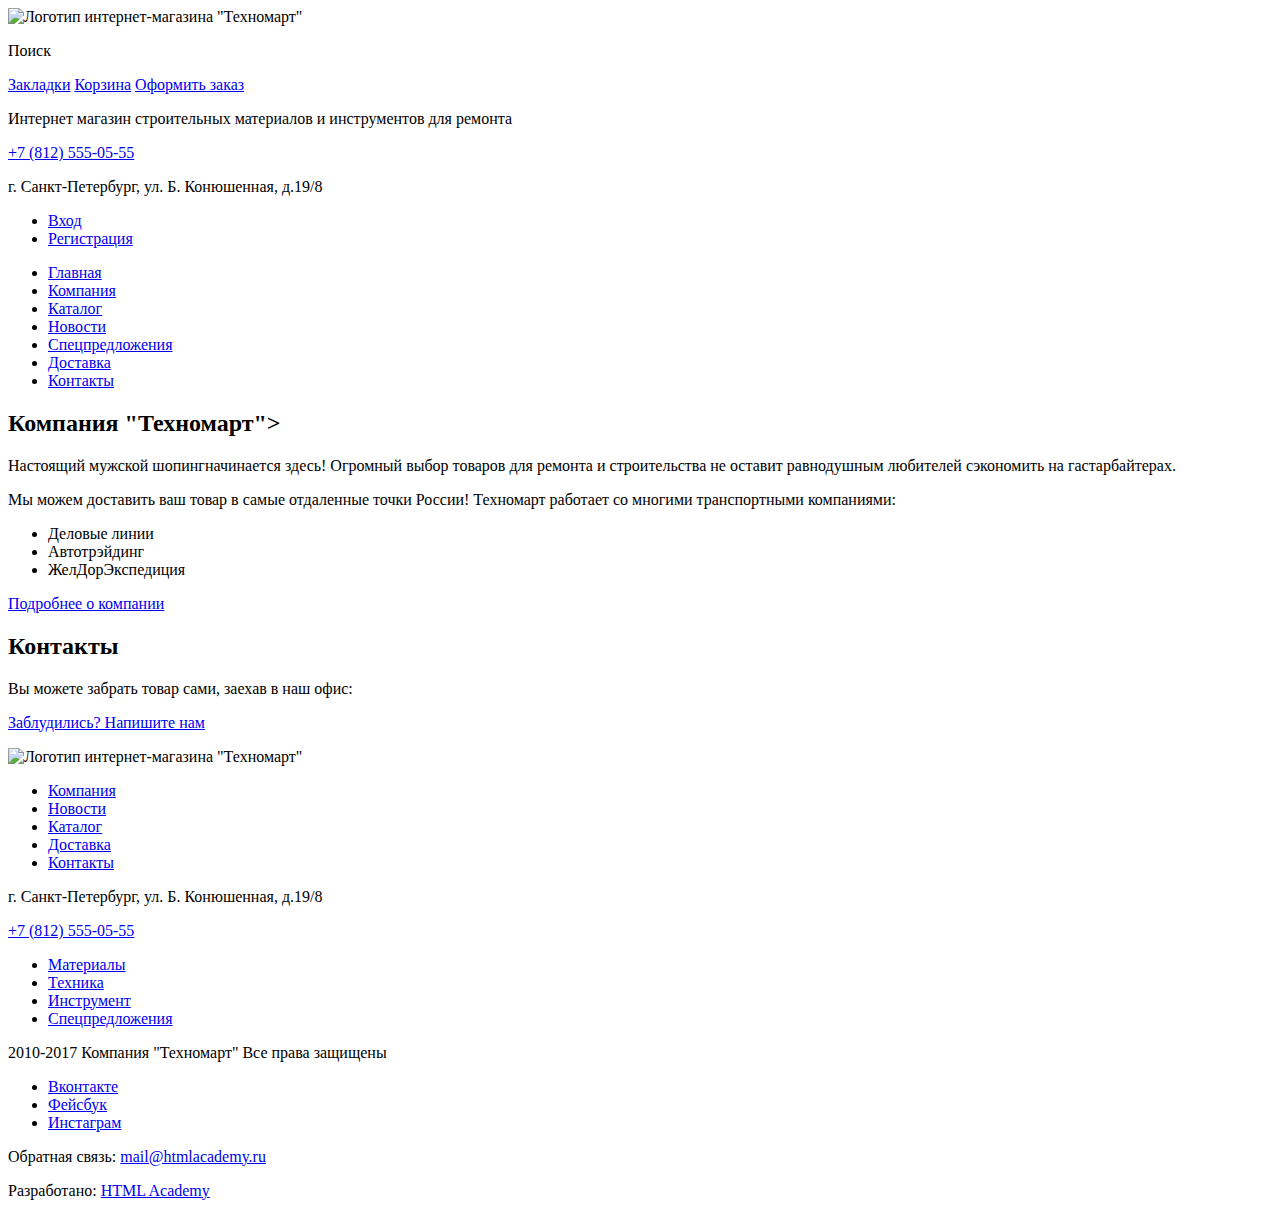
==== catalog.html @ 7b8bd555 "new page catalog.html" ====
<!DOCTYPE html>
<html lang="ru">
<head>
  <meta charset="utf-8">
  <title>HTML Academy: Техномарт</title>
</head>
<body>
<header class="main-header">
  <div class="main-header-top">
    <div class="container">
      <a class="main-header-logo">
        <img src="img/index-logo.svg" alt='Логотип интернет-магазина "Техномарт"'>
      </a>
      <p class="search-link">Поиск</p>

      <a href="#" class="bookmark-link">Закладки</a>
      <a href="#" class="basket-link">Корзина</a>
      <a href="#" class="checkout-link">Оформить заказ</a>
    </div>
  </div>

  <div class="main-header-bottom container">
    <p class="main-header-title">Интернет магазин строительных материалов и инструментов для ремонта</p>
    <div class="header-contacts">
      <a href="tel:+78125550555" class="header-contacts-phone">+7 (812) 555-05-55</a>
      <p class="header-contacts-address">г. Санкт-Петербург, ул. Б. Конюшенная, д.19/8</p>
    </div>

    <ul class="user-navigation">
      <li class="login-link"><a href="#">Вход</a></li>
      <li class="registration-link"><a href="#">Регистрация</a></li>
    </ul>

    <nav class="main-navigation">
      <ul class="main-navigation-list">
        <li class="main-navigation-item"><a class="main-navigation-link" href="index.html">Главная</a></li>
        <li><a href="#">Компания</a></li>
        <li><a href="#">Каталог</a></li>
        <li><a href="#">Новости</a></li>
        <li><a href="#">Спецпредложения</a></li>
        <li><a href="#">Доставка</a></li>
        <li><a href="#">Контакты</a></li>
      </ul>
    </nav>
  </div>

</header>

<main>
  <section class="company-info container">
    <div class="company-info-description">
      <h2>Компания "Техномарт"></h2>
      <p class="company-info-text">
        Настоящий мужской шопингначинается здесь! Огромный выбор товаров для ремонта и
        строительства не оставит равнодушным любителей сэкономить на гастарбайтерах.
      </p>

      <p class="company-info-text">
        Мы можем доставить ваш товар в самые отдаленные точки России!
        Техномарт работает со многими транспортными компаниями:
      </p>
      <ul class="partners-list">
        <li>Деловые линии</li>
        <li>Автотрэйдинг</li>
        <li>ЖелДорЭкспедиция</li>
      </ul>
      <p class="company-info-button">
        <a class="btn" href="#">Подробнее о компании</a>
      </p>
    </div>

    <div class="contacts">
      <h2>Контакты</h2>

      <p class="company-info-text">
        Вы можете забрать товар сами,
        заехав в наш офис:
      </p>
      <!--        карта-->
      <p>
        <a class="btn" href="#">Заблудились? Напишите нам</a>
      </p>
    </div>
  </section>

</main>

<footer class="main-footer">
  <div class="main-footer-top container">
    <a class="main-footer-logo">
      <img src="img/index-logo.svg" alt='Логотип интернет-магазина "Техномарт"'>
    </a>
    <ul class="footer-navigation">
      <li><a href="#">Компания</a></li>
      <li><a href="#">Новости</a></li>
      <li><a href="#">Каталог</a></li>
      <li><a href="#">Доставка</a></li>
      <li><a href="#">Контакты</a></li>
    </ul>

    <div class="footer-contacts">
      <p class="header-contacts-address">г. Санкт-Петербург, ул. Б. Конюшенная, д.19/8</p>
      <a href="tel:+78125550555" class="header-contacts-phone">+7 (812) 555-05-55</a>
    </div>

    <ul class="catalog-groups">
      <li><a href="#">Материалы</a></li>
      <li><a href="#">Техника</a></li>
      <li><a href="#">Инструмент</a></li>
      <li><a href="#">Спецпредложения</a></li>
    </ul>
  </div>

  <div class="main-footer-bottom">
    <div class="container">
      <p class="footer-license">
        2010-2017 Компания "Техномарт"
        Все права защищены
      </p>
      <div class="footer-social">
        <ul>
          <li><a class="social-button" href="#">Вконтакте</a></li>
          <li><a class="social-button" href="#">Фейсбук</a></li>
          <li><a class="social-button" href="#">Инстаграм</a></li>
        </ul>
      </div>

      <p class="footer-feedback">
        <span>Обратная связь:</span>
        <a class="button" href="mail@htmlacademy.ru">mail@htmlacademy.ru</a>
      </p>

      <p class="footer-copyright">
        <span>Разработано:</span>
        <a class="button" href="https://htmlacademy.ru">HTML Academy</a>
      </p>
    </div>
  </div>
</footer>
</body>
</html>
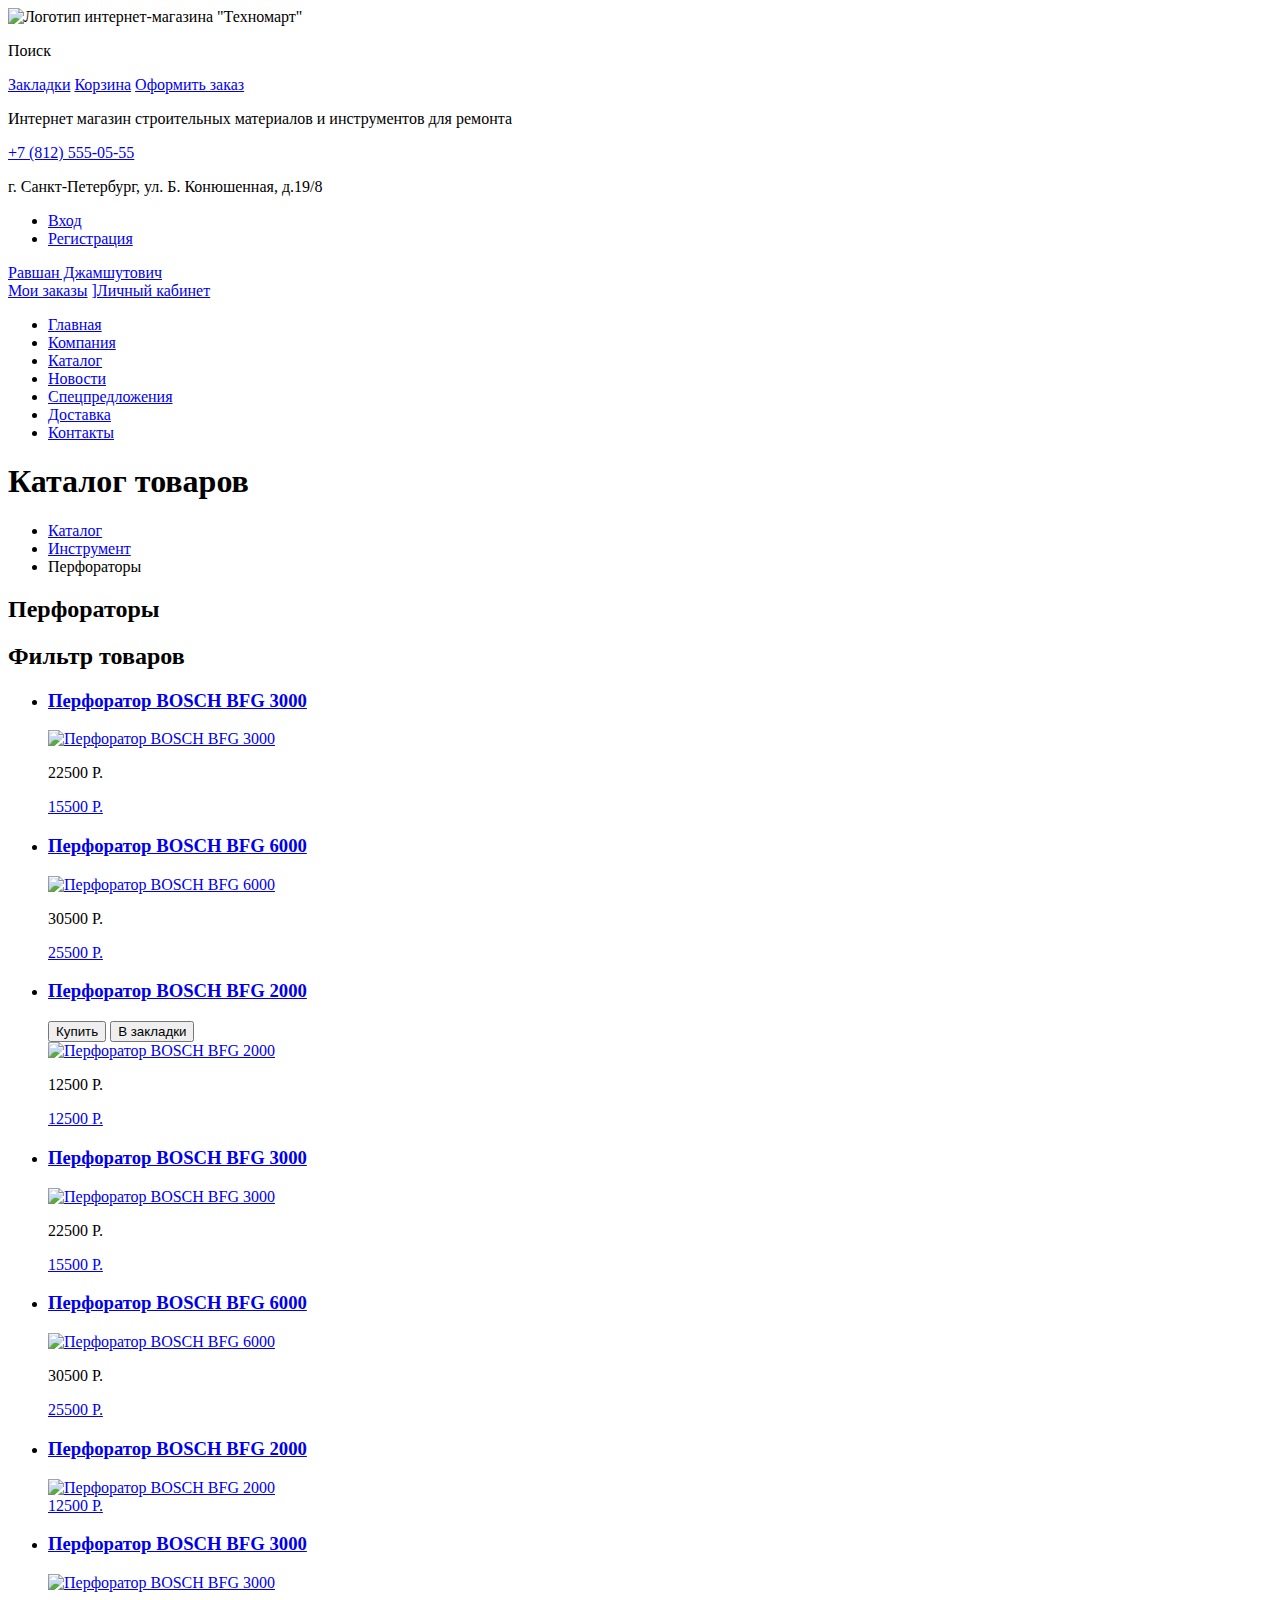
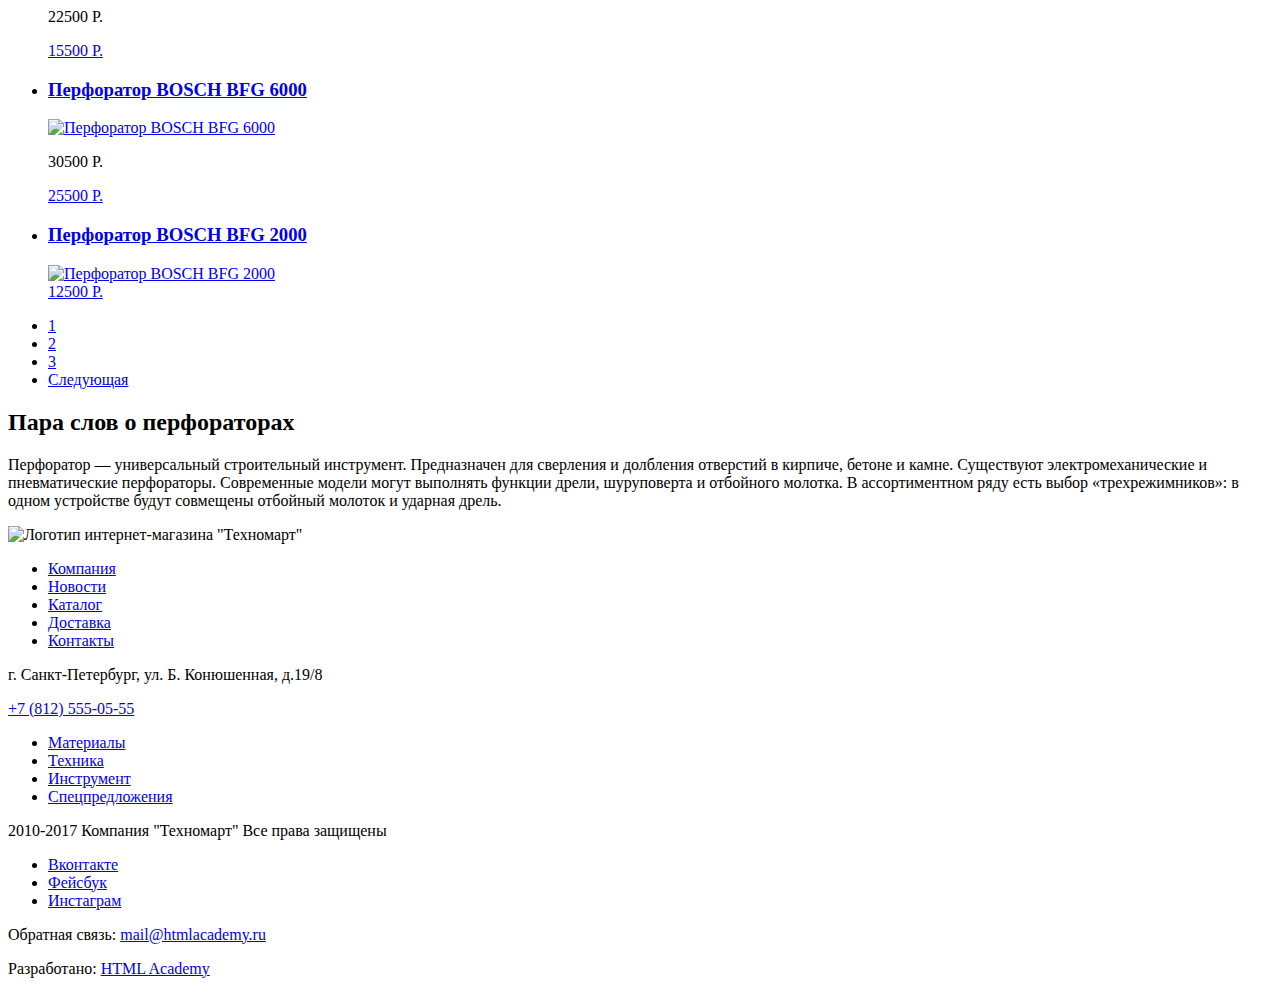
==== commit 990f7026: "page catalog" ====
--- a/catalog.html
+++ b/catalog.html
@@ -1,141 +1,275 @@
 <!DOCTYPE html>
 <html lang="ru">
-<head>
-  <meta charset="utf-8">
-  <title>HTML Academy: Техномарт</title>
-</head>
-<body>
-<header class="main-header">
-  <div class="main-header-top">
-    <div class="container">
-      <a class="main-header-logo">
-        <img src="img/index-logo.svg" alt='Логотип интернет-магазина "Техномарт"'>
-      </a>
-      <p class="search-link">Поиск</p>
-
-      <a href="#" class="bookmark-link">Закладки</a>
-      <a href="#" class="basket-link">Корзина</a>
-      <a href="#" class="checkout-link">Оформить заказ</a>
-    </div>
-  </div>
-
-  <div class="main-header-bottom container">
-    <p class="main-header-title">Интернет магазин строительных материалов и инструментов для ремонта</p>
-    <div class="header-contacts">
-      <a href="tel:+78125550555" class="header-contacts-phone">+7 (812) 555-05-55</a>
-      <p class="header-contacts-address">г. Санкт-Петербург, ул. Б. Конюшенная, д.19/8</p>
-    </div>
-
-    <ul class="user-navigation">
-      <li class="login-link"><a href="#">Вход</a></li>
-      <li class="registration-link"><a href="#">Регистрация</a></li>
-    </ul>
-
-    <nav class="main-navigation">
-      <ul class="main-navigation-list">
-        <li class="main-navigation-item"><a class="main-navigation-link" href="index.html">Главная</a></li>
-        <li><a href="#">Компания</a></li>
-        <li><a href="#">Каталог</a></li>
-        <li><a href="#">Новости</a></li>
-        <li><a href="#">Спецпредложения</a></li>
-        <li><a href="#">Доставка</a></li>
-        <li><a href="#">Контакты</a></li>
-      </ul>
-    </nav>
-  </div>
-
-</header>
-
-<main>
-  <section class="company-info container">
-    <div class="company-info-description">
-      <h2>Компания "Техномарт"></h2>
-      <p class="company-info-text">
-        Настоящий мужской шопингначинается здесь! Огромный выбор товаров для ремонта и
-        строительства не оставит равнодушным любителей сэкономить на гастарбайтерах.
-      </p>
-
-      <p class="company-info-text">
-        Мы можем доставить ваш товар в самые отдаленные точки России!
-        Техномарт работает со многими транспортными компаниями:
-      </p>
-      <ul class="partners-list">
-        <li>Деловые линии</li>
-        <li>Автотрэйдинг</li>
-        <li>ЖелДорЭкспедиция</li>
-      </ul>
-      <p class="company-info-button">
-        <a class="btn" href="#">Подробнее о компании</a>
-      </p>
-    </div>
-
-    <div class="contacts">
-      <h2>Контакты</h2>
-
-      <p class="company-info-text">
-        Вы можете забрать товар сами,
-        заехав в наш офис:
-      </p>
-      <!--        карта-->
-      <p>
-        <a class="btn" href="#">Заблудились? Напишите нам</a>
-      </p>
-    </div>
-  </section>
-
-</main>
-
-<footer class="main-footer">
-  <div class="main-footer-top container">
-    <a class="main-footer-logo">
-      <img src="img/index-logo.svg" alt='Логотип интернет-магазина "Техномарт"'>
-    </a>
-    <ul class="footer-navigation">
-      <li><a href="#">Компания</a></li>
-      <li><a href="#">Новости</a></li>
-      <li><a href="#">Каталог</a></li>
-      <li><a href="#">Доставка</a></li>
-      <li><a href="#">Контакты</a></li>
-    </ul>
-
-    <div class="footer-contacts">
-      <p class="header-contacts-address">г. Санкт-Петербург, ул. Б. Конюшенная, д.19/8</p>
-      <a href="tel:+78125550555" class="header-contacts-phone">+7 (812) 555-05-55</a>
-    </div>
-
-    <ul class="catalog-groups">
-      <li><a href="#">Материалы</a></li>
-      <li><a href="#">Техника</a></li>
-      <li><a href="#">Инструмент</a></li>
-      <li><a href="#">Спецпредложения</a></li>
-    </ul>
-  </div>
-
-  <div class="main-footer-bottom">
-    <div class="container">
-      <p class="footer-license">
-        2010-2017 Компания "Техномарт"
-        Все права защищены
-      </p>
-      <div class="footer-social">
-        <ul>
-          <li><a class="social-button" href="#">Вконтакте</a></li>
-          <li><a class="social-button" href="#">Фейсбук</a></li>
-          <li><a class="social-button" href="#">Инстаграм</a></li>
-        </ul>
-      </div>
-
-      <p class="footer-feedback">
-        <span>Обратная связь:</span>
-        <a class="button" href="mail@htmlacademy.ru">mail@htmlacademy.ru</a>
-      </p>
-
-      <p class="footer-copyright">
-        <span>Разработано:</span>
-        <a class="button" href="https://htmlacademy.ru">HTML Academy</a>
-      </p>
-    </div>
-  </div>
-</footer>
-</body>
+  <head>
+    <meta charset="utf-8" />
+    <title>HTML Academy: Техномарт</title>
+  </head>
+  <body>
+    <header class="main-header">
+      <div class="main-header-top">
+        <div class="container">
+          <a class="main-header-logo">
+            <img
+              src="img/index-logo.svg"
+              alt='Логотип интернет-магазина "Техномарт"'
+            />
+          </a>
+          <p class="search-link">Поиск</p>
+
+          <a href="#" class="bookmark-link">Закладки</a>
+          <a href="#" class="basket-link">Корзина</a>
+          <a href="#" class="checkout-link">Оформить заказ</a>
+        </div>
+      </div>
+
+      <div class="main-header-bottom container">
+        <p class="main-header-title">
+          Интернет магазин строительных материалов и инструментов для ремонта
+        </p>
+        <div class="header-contacts">
+          <a href="tel:+78125550555" class="header-contacts-phone"
+            >+7 (812) 555-05-55</a
+          >
+          <p class="header-contacts-address">
+            г. Санкт-Петербург, ул. Б. Конюшенная, д.19/8
+          </p>
+        </div>
+
+        <ul class="user-navigation">
+          <li class="login-link"><a href="#">Вход</a></li>
+          <li class="registration-link"><a href="#">Регистрация</a></li>
+        </ul>
+
+        <div class="header-user-info">
+          <div>
+            <a href="#" class="exit-link">Равшан Джамшутович</a>
+          </div>
+          <a href="#" class="orders-link">Мои заказы</a>
+          <a href="#" class="privet-area-link">]Личный кабинет</a>
+        </div>
+
+        <nav class="main-navigation">
+          <ul class="main-navigation-list">
+            <li class="main-navigation-item">
+              <a class="main-navigation-link" href="index.html">Главная</a>
+            </li>
+            <li><a href="#">Компания</a></li>
+            <li><a href="#">Каталог</a></li>
+            <li><a href="#">Новости</a></li>
+            <li><a href="#">Спецпредложения</a></li>
+            <li><a href="#">Доставка</a></li>
+            <li><a href="#">Контакты</a></li>
+          </ul>
+        </nav>
+      </div>
+    </header>
+
+    <main>
+      <div class="container">
+        <h1 class="visually-hidden">Каталог товаров</h1>
+
+        <ul class="breadcrumbs">
+          <li><a href="#">Каталог</a></li>
+          <li><a href="#">Инструмент</a></li>
+          <li class="breadcrumbs-current">Перфораторы</li>
+        </ul>
+
+        <h2>Перфораторы</h2>
+
+        <section class="filters">
+          <h2 class="visually-hidden">Фильтр товаров</h2>
+          <!-- Здесь будет форма -->
+        </section>
+
+        <section class="catalog">
+          <ul class="catalog-list">
+            <li class="catalog-item">
+              <h3><a href="catalog-item-link">Перфоратор BOSCH BFG 3000</a></h3>
+              <div>
+                <a href="catalog-item.html">
+                  <img src="img" alt="Перфоратор BOSCH BFG 3000" />
+                </a>
+              </div>
+
+              <p class="catalog-item-price">22500 Р.</p>
+              <a href="#" class="button">15500 Р.</a>
+            </li>
+            <li class="catalog-item">
+              <h3><a href="catalog-item-link">Перфоратор BOSCH BFG 6000</a></h3>
+              <div>
+                <a href="catalog-item.html">
+                  <img src="img" alt="Перфоратор BOSCH BFG 6000" />
+                </a>
+              </div>
+
+              <p class="catalog-item-price">30500 Р.</p>
+              <a href="#" class="button">25500 Р.</a>
+            </li>
+            <li class="catalog-item catalog-item-new">
+              <h3><a href="catalog-item-link">Перфоратор BOSCH BFG 2000</a></h3>
+              <div class="catalog-item-actions active">
+                <button class="button">Купить</button>
+                <button class="button">В закладки</button>
+              </div>
+              <div>
+                <a href="catalog-item.html">
+                  <img src="img" alt="Перфоратор BOSCH BFG 2000" />
+                </a>
+              </div>
+
+              <p class="catalog-item-price">12500 Р.</p>
+              <a href="#" class="button">12500 Р.</a>
+            </li>
+            <li class="catalog-item">
+              <h3><a href="catalog-item-link">Перфоратор BOSCH BFG 3000</a></h3>
+              <div>
+                <a href="catalog-item.html">
+                  <img src="img" alt="Перфоратор BOSCH BFG 3000" />
+                </a>
+              </div>
+
+              <p class="catalog-item-price">22500 Р.</p>
+              <a href="#" class="button">15500 Р.</a>
+            </li>
+            <li class="catalog-item catalog-item-new">
+              <h3><a href="catalog-item-link">Перфоратор BOSCH BFG 6000</a></h3>
+              <div>
+                <a href="catalog-item.html">
+                  <img src="img" alt="Перфоратор BOSCH BFG 6000" />
+                </a>
+              </div>
+
+              <p class="catalog-item-price">30500 Р.</p>
+              <a href="#" class="button">25500 Р.</a>
+            </li>
+            <li class="catalog-item">
+              <h3><a href="catalog-item-link">Перфоратор BOSCH BFG 2000</a></h3>
+              <div>
+                <a href="catalog-item.html">
+                  <img src="img" alt="Перфоратор BOSCH BFG 2000" />
+                </a>
+              </div>
+
+              <a href="#" class="button">12500 Р.</a>
+            </li>
+            <li class="catalog-item catalog-item-new">
+              <h3><a href="catalog-item-link">Перфоратор BOSCH BFG 3000</a></h3>
+              <div>
+                <a href="catalog-item.html">
+                  <img src="img" alt="Перфоратор BOSCH BFG 3000" />
+                </a>
+              </div>
+
+              <p class="catalog-item-price">22500 Р.</p>
+              <a href="#" class="button">15500 Р.</a>
+            </li>
+            <li class="catalog-item">
+              <h3><a href="catalog-item-link">Перфоратор BOSCH BFG 6000</a></h3>
+              <div>
+                <a href="catalog-item.html">
+                  <img src="img" alt="Перфоратор BOSCH BFG 6000" />
+                </a>
+              </div>
+
+              <p class="catalog-item-price">30500 Р.</p>
+              <a href="#" class="button">25500 Р.</a>
+            </li>
+            <li class="catalog-item">
+              <h3><a href="catalog-item-link">Перфоратор BOSCH BFG 2000</a></h3>
+              <div>
+                <a href="catalog-item.html">
+                  <img src="img" alt="Перфоратор BOSCH BFG 2000" />
+                </a>
+              </div>
+
+              <a href="#" class="button">12500 Р.</a>
+            </li>
+          </ul>
+
+          <ul class="pagination-list">
+            <li class="pagination-item pagination-item-current">
+              <a href="#">1</a>
+            </li>
+            <li class="pagination-item"><a href="#">2</a></li>
+            <li class="pagination-item"><a href="#">3</a></li>
+            <li class="pagination-next"><a href="#">Следующая</a></li>
+          </ul>
+        </section>
+      </div>
+
+      <section class="catalog-group-description">
+        <div class="container">
+          <h2>Пара слов о перфораторах</h2>
+          <p>
+            Перфоратор — универсальный строительный инструмент. Предназначен для
+            сверления и долбления отверстий в кирпиче, бетоне и камне.
+            Существуют электромеханические и пневматические перфораторы.
+            Современные модели могут выполнять функции дрели, шуруповерта и
+            отбойного молотка. В ассортиментном ряду есть выбор
+            «трехрежимников»: в одном устройстве будут совмещены отбойный
+            молоток и ударная дрель.
+          </p>
+        </div>
+      </section>
+    </main>
+
+    <footer class="main-footer">
+      <div class="main-footer-top container">
+        <a class="main-footer-logo">
+          <img
+            src="img/index-logo.svg"
+            alt='Логотип интернет-магазина "Техномарт"'
+          />
+        </a>
+        <ul class="footer-navigation">
+          <li><a href="#">Компания</a></li>
+          <li><a href="#">Новости</a></li>
+          <li><a href="#">Каталог</a></li>
+          <li><a href="#">Доставка</a></li>
+          <li><a href="#">Контакты</a></li>
+        </ul>
+
+        <div class="footer-contacts">
+          <p class="header-contacts-address">
+            г. Санкт-Петербург, ул. Б. Конюшенная, д.19/8
+          </p>
+          <a href="tel:+78125550555" class="header-contacts-phone"
+            >+7 (812) 555-05-55</a
+          >
+        </div>
+
+        <ul class="catalog-groups">
+          <li><a href="#">Материалы</a></li>
+          <li><a href="#">Техника</a></li>
+          <li><a href="#">Инструмент</a></li>
+          <li><a href="#">Спецпредложения</a></li>
+        </ul>
+      </div>
+
+      <div class="main-footer-bottom">
+        <div class="container">
+          <p class="footer-license">
+            2010-2017 Компания "Техномарт" Все права защищены
+          </p>
+          <div class="footer-social">
+            <ul>
+              <li><a class="social-button" href="#">Вконтакте</a></li>
+              <li><a class="social-button" href="#">Фейсбук</a></li>
+              <li><a class="social-button" href="#">Инстаграм</a></li>
+            </ul>
+          </div>
+
+          <p class="footer-feedback">
+            <span>Обратная связь:</span>
+            <a class="button" href="mail@htmlacademy.ru">mail@htmlacademy.ru</a>
+          </p>
+
+          <p class="footer-copyright">
+            <span>Разработано:</span>
+            <a class="button" href="https://htmlacademy.ru">HTML Academy</a>
+          </p>
+        </div>
+      </div>
+    </footer>
+  </body>
 </html>
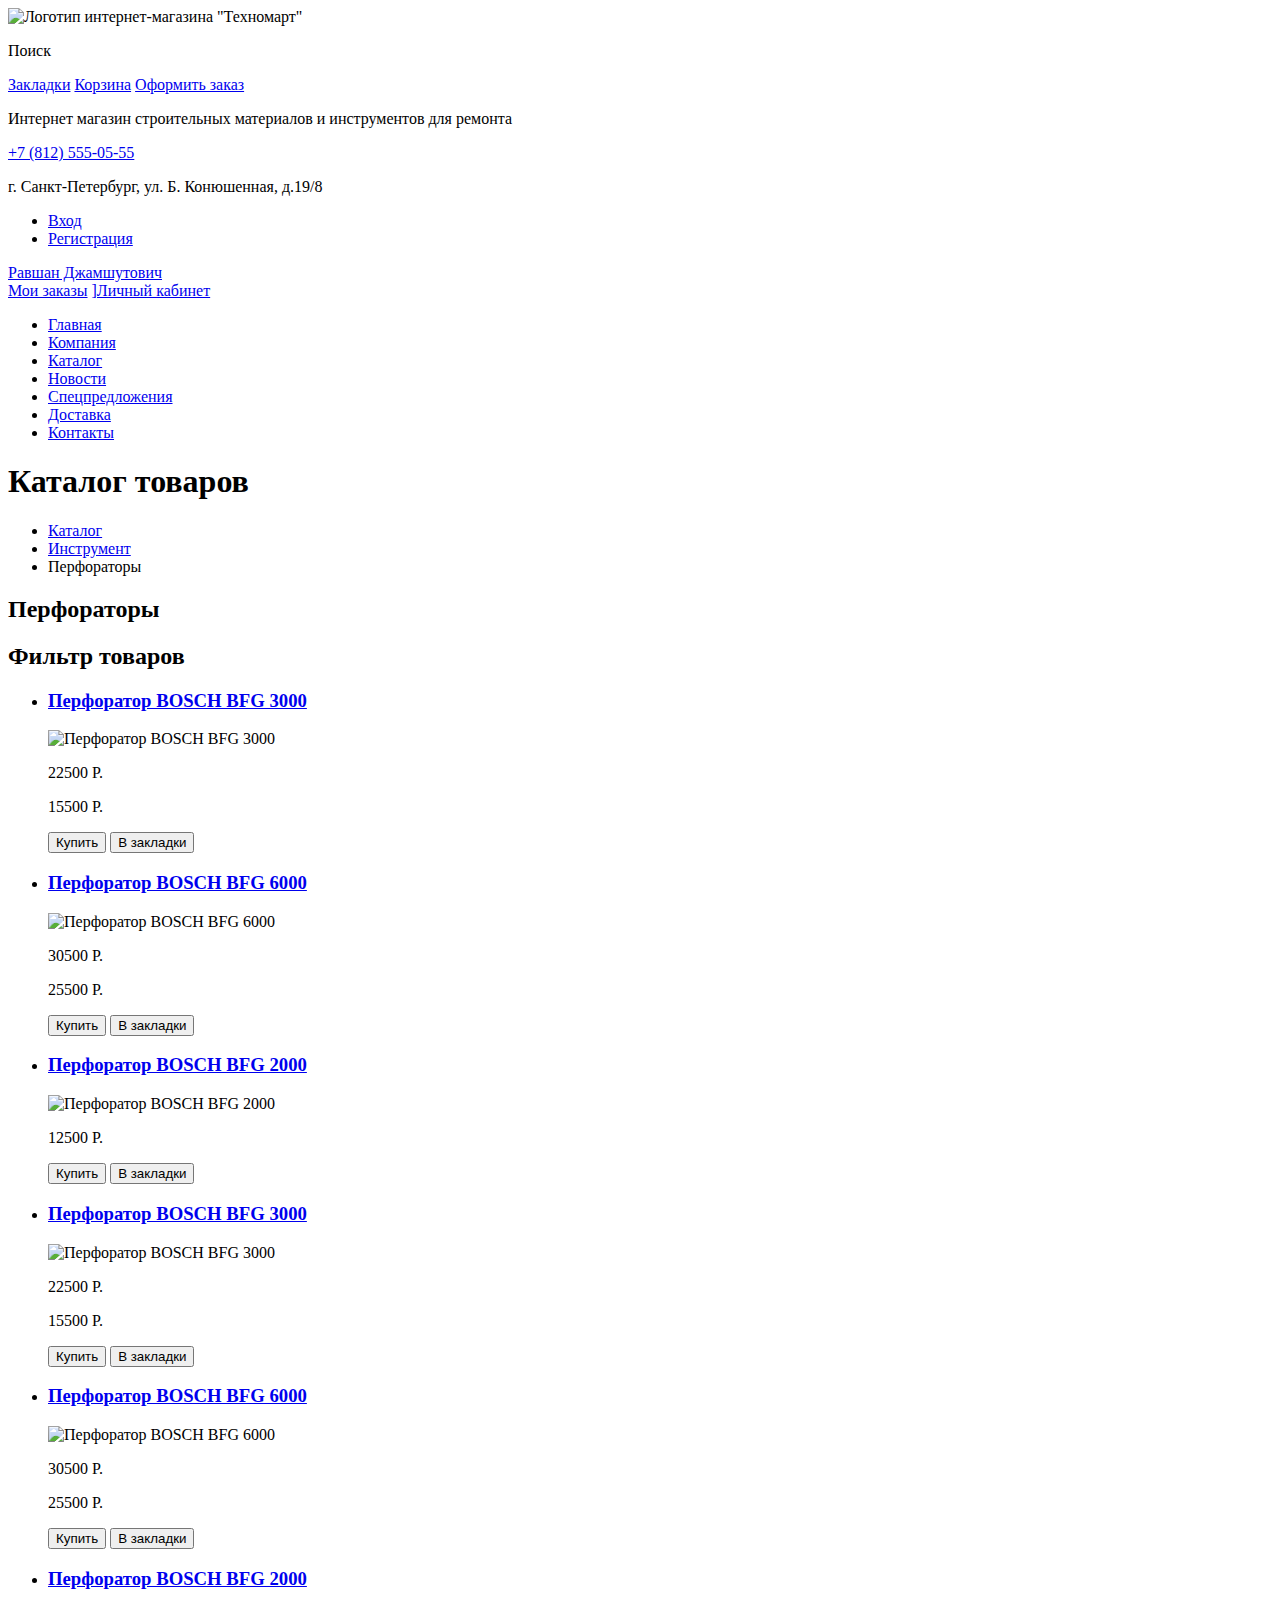
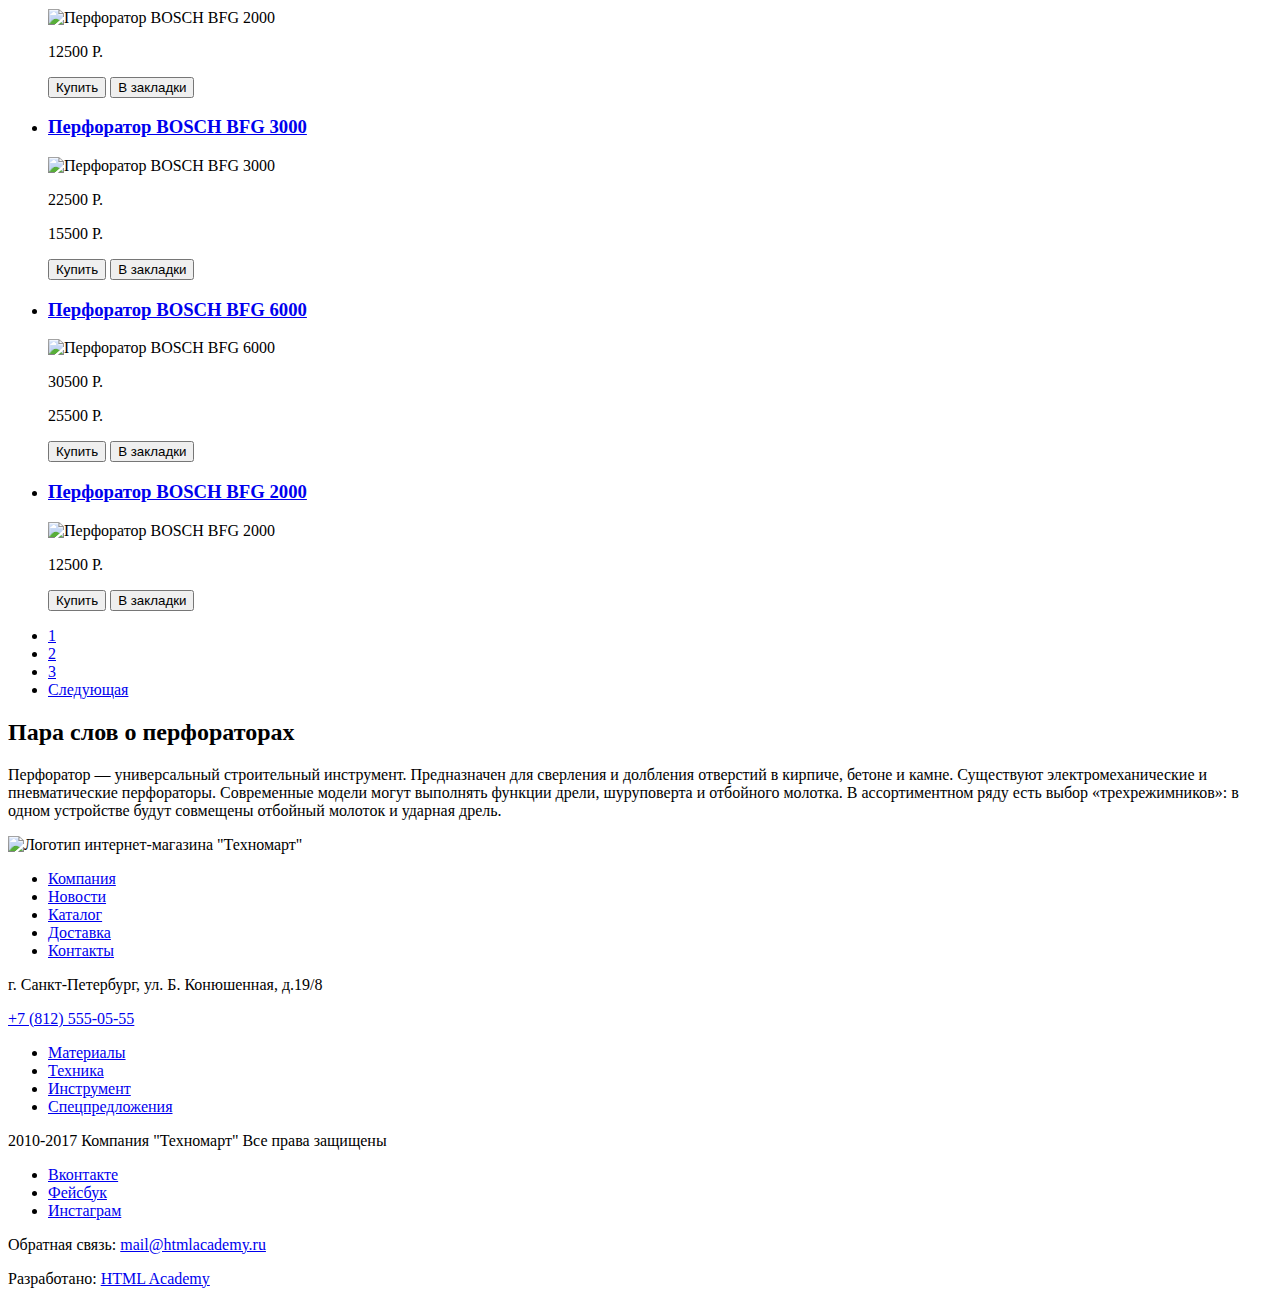
==== commit bb46dcd9: "page catalog refactoring" ====
--- a/catalog.html
+++ b/catalog.html
@@ -1,275 +1,268 @@
 <!DOCTYPE html>
 <html lang="ru">
-  <head>
-    <meta charset="utf-8" />
-    <title>HTML Academy: Техномарт</title>
-  </head>
-  <body>
-    <header class="main-header">
-      <div class="main-header-top">
-        <div class="container">
-          <a class="main-header-logo">
-            <img
-              src="img/index-logo.svg"
-              alt='Логотип интернет-магазина "Техномарт"'
-            />
-          </a>
-          <p class="search-link">Поиск</p>
-
-          <a href="#" class="bookmark-link">Закладки</a>
-          <a href="#" class="basket-link">Корзина</a>
-          <a href="#" class="checkout-link">Оформить заказ</a>
+
+<head>
+  <meta charset="utf-8" />
+  <title>HTML Academy: Техномарт</title>
+</head>
+
+<body>
+  <header class="main-header">
+    <div class="main-header-top">
+      <div class="container">
+        <a class="main-header-logo">
+          <img src="img/index-logo.svg" alt='Логотип интернет-магазина "Техномарт"' />
+        </a>
+        <p class="search-link">Поиск</p>
+        <a href="#" class="bookmark-link">Закладки</a>
+        <a href="#" class="basket-link">Корзина</a>
+        <a href="#" class="checkout-link">Оформить заказ</a>
+      </div>
+    </div>
+
+    <div class="main-header-bottom container">
+      <p class="main-header-title">
+        Интернет магазин строительных материалов и инструментов для ремонта
+      </p>
+      <div class="header-contacts">
+        <a href="tel:+78125550555" class="header-contacts-phone">+7 (812) 555-05-55</a>
+        <p class="header-contacts-address">
+          г. Санкт-Петербург, ул. Б. Конюшенная, д.19/8
+        </p>
+      </div>
+
+      <ul class="user-navigation">
+        <li class="login-link"><a href="#">Вход</a></li>
+        <li class="registration-link"><a href="#">Регистрация</a></li>
+      </ul>
+
+      <div class="header-user-info">
+        <div>
+          <a href="#" class="exit-link">Равшан Джамшутович</a>
         </div>
-      </div>
-
-      <div class="main-header-bottom container">
-        <p class="main-header-title">
-          Интернет магазин строительных материалов и инструментов для ремонта
-        </p>
-        <div class="header-contacts">
-          <a href="tel:+78125550555" class="header-contacts-phone"
-            >+7 (812) 555-05-55</a
-          >
-          <p class="header-contacts-address">
-            г. Санкт-Петербург, ул. Б. Конюшенная, д.19/8
-          </p>
-        </div>
-
-        <ul class="user-navigation">
-          <li class="login-link"><a href="#">Вход</a></li>
-          <li class="registration-link"><a href="#">Регистрация</a></li>
-        </ul>
-
-        <div class="header-user-info">
-          <div>
-            <a href="#" class="exit-link">Равшан Джамшутович</a>
-          </div>
-          <a href="#" class="orders-link">Мои заказы</a>
-          <a href="#" class="privet-area-link">]Личный кабинет</a>
-        </div>
-
-        <nav class="main-navigation">
-          <ul class="main-navigation-list">
-            <li class="main-navigation-item">
-              <a class="main-navigation-link" href="index.html">Главная</a>
-            </li>
-            <li><a href="#">Компания</a></li>
-            <li><a href="#">Каталог</a></li>
-            <li><a href="#">Новости</a></li>
-            <li><a href="#">Спецпредложения</a></li>
-            <li><a href="#">Доставка</a></li>
-            <li><a href="#">Контакты</a></li>
-          </ul>
-        </nav>
-      </div>
-    </header>
-
-    <main>
-      <div class="container">
-        <h1 class="visually-hidden">Каталог товаров</h1>
-
-        <ul class="breadcrumbs">
+        <a href="#" class="orders-link">Мои заказы</a>
+        <a href="#" class="privet-area-link">]Личный кабинет</a>
+      </div>
+
+      <nav class="main-navigation">
+        <ul class="main-navigation-list">
+          <li class="main-navigation-item">
+            <a class="main-navigation-link" href="index.html">Главная</a>
+          </li>
+          <li><a href="#">Компания</a></li>
           <li><a href="#">Каталог</a></li>
-          <li><a href="#">Инструмент</a></li>
-          <li class="breadcrumbs-current">Перфораторы</li>
-        </ul>
-
-        <h2>Перфораторы</h2>
-
-        <section class="filters">
-          <h2 class="visually-hidden">Фильтр товаров</h2>
-          <!-- Здесь будет форма -->
-        </section>
-
-        <section class="catalog">
-          <ul class="catalog-list">
-            <li class="catalog-item">
-              <h3><a href="catalog-item-link">Перфоратор BOSCH BFG 3000</a></h3>
-              <div>
-                <a href="catalog-item.html">
-                  <img src="img" alt="Перфоратор BOSCH BFG 3000" />
-                </a>
-              </div>
-
-              <p class="catalog-item-price">22500 Р.</p>
-              <a href="#" class="button">15500 Р.</a>
-            </li>
-            <li class="catalog-item">
-              <h3><a href="catalog-item-link">Перфоратор BOSCH BFG 6000</a></h3>
-              <div>
-                <a href="catalog-item.html">
-                  <img src="img" alt="Перфоратор BOSCH BFG 6000" />
-                </a>
-              </div>
-
-              <p class="catalog-item-price">30500 Р.</p>
-              <a href="#" class="button">25500 Р.</a>
-            </li>
-            <li class="catalog-item catalog-item-new">
-              <h3><a href="catalog-item-link">Перфоратор BOSCH BFG 2000</a></h3>
-              <div class="catalog-item-actions active">
-                <button class="button">Купить</button>
-                <button class="button">В закладки</button>
-              </div>
-              <div>
-                <a href="catalog-item.html">
-                  <img src="img" alt="Перфоратор BOSCH BFG 2000" />
-                </a>
-              </div>
-
-              <p class="catalog-item-price">12500 Р.</p>
-              <a href="#" class="button">12500 Р.</a>
-            </li>
-            <li class="catalog-item">
-              <h3><a href="catalog-item-link">Перфоратор BOSCH BFG 3000</a></h3>
-              <div>
-                <a href="catalog-item.html">
-                  <img src="img" alt="Перфоратор BOSCH BFG 3000" />
-                </a>
-              </div>
-
-              <p class="catalog-item-price">22500 Р.</p>
-              <a href="#" class="button">15500 Р.</a>
-            </li>
-            <li class="catalog-item catalog-item-new">
-              <h3><a href="catalog-item-link">Перфоратор BOSCH BFG 6000</a></h3>
-              <div>
-                <a href="catalog-item.html">
-                  <img src="img" alt="Перфоратор BOSCH BFG 6000" />
-                </a>
-              </div>
-
-              <p class="catalog-item-price">30500 Р.</p>
-              <a href="#" class="button">25500 Р.</a>
-            </li>
-            <li class="catalog-item">
-              <h3><a href="catalog-item-link">Перфоратор BOSCH BFG 2000</a></h3>
-              <div>
-                <a href="catalog-item.html">
-                  <img src="img" alt="Перфоратор BOSCH BFG 2000" />
-                </a>
-              </div>
-
-              <a href="#" class="button">12500 Р.</a>
-            </li>
-            <li class="catalog-item catalog-item-new">
-              <h3><a href="catalog-item-link">Перфоратор BOSCH BFG 3000</a></h3>
-              <div>
-                <a href="catalog-item.html">
-                  <img src="img" alt="Перфоратор BOSCH BFG 3000" />
-                </a>
-              </div>
-
-              <p class="catalog-item-price">22500 Р.</p>
-              <a href="#" class="button">15500 Р.</a>
-            </li>
-            <li class="catalog-item">
-              <h3><a href="catalog-item-link">Перфоратор BOSCH BFG 6000</a></h3>
-              <div>
-                <a href="catalog-item.html">
-                  <img src="img" alt="Перфоратор BOSCH BFG 6000" />
-                </a>
-              </div>
-
-              <p class="catalog-item-price">30500 Р.</p>
-              <a href="#" class="button">25500 Р.</a>
-            </li>
-            <li class="catalog-item">
-              <h3><a href="catalog-item-link">Перфоратор BOSCH BFG 2000</a></h3>
-              <div>
-                <a href="catalog-item.html">
-                  <img src="img" alt="Перфоратор BOSCH BFG 2000" />
-                </a>
-              </div>
-
-              <a href="#" class="button">12500 Р.</a>
-            </li>
-          </ul>
-
-          <ul class="pagination-list">
-            <li class="pagination-item pagination-item-current">
-              <a href="#">1</a>
-            </li>
-            <li class="pagination-item"><a href="#">2</a></li>
-            <li class="pagination-item"><a href="#">3</a></li>
-            <li class="pagination-next"><a href="#">Следующая</a></li>
-          </ul>
-        </section>
-      </div>
-
-      <section class="catalog-group-description">
-        <div class="container">
-          <h2>Пара слов о перфораторах</h2>
-          <p>
-            Перфоратор — универсальный строительный инструмент. Предназначен для
-            сверления и долбления отверстий в кирпиче, бетоне и камне.
-            Существуют электромеханические и пневматические перфораторы.
-            Современные модели могут выполнять функции дрели, шуруповерта и
-            отбойного молотка. В ассортиментном ряду есть выбор
-            «трехрежимников»: в одном устройстве будут совмещены отбойный
-            молоток и ударная дрель.
-          </p>
-        </div>
-      </section>
-    </main>
-
-    <footer class="main-footer">
-      <div class="main-footer-top container">
-        <a class="main-footer-logo">
-          <img
-            src="img/index-logo.svg"
-            alt='Логотип интернет-магазина "Техномарт"'
-          />
-        </a>
-        <ul class="footer-navigation">
-          <li><a href="#">Компания</a></li>
           <li><a href="#">Новости</a></li>
-          <li><a href="#">Каталог</a></li>
+          <li><a href="#">Спецпредложения</a></li>
           <li><a href="#">Доставка</a></li>
           <li><a href="#">Контакты</a></li>
         </ul>
-
-        <div class="footer-contacts">
-          <p class="header-contacts-address">
-            г. Санкт-Петербург, ул. Б. Конюшенная, д.19/8
-          </p>
-          <a href="tel:+78125550555" class="header-contacts-phone"
-            >+7 (812) 555-05-55</a
-          >
+      </nav>
+    </div>
+  </header>
+
+  <main>
+    <div class="container">
+      <h1 class="visually-hidden">Каталог товаров</h1>
+      <ul class="breadcrumbs">
+        <li><a href="#">Каталог</a></li>
+        <li><a href="#">Инструмент</a></li>
+        <li class="breadcrumbs-current">Перфораторы</li>
+      </ul>
+      <h2>Перфораторы</h2>
+
+      <section class="filters">
+        <h2 class="visually-hidden">Фильтр товаров</h2>
+        <!-- Здесь будет форма -->
+      </section>
+
+      <section class="catalog">
+        <ul class="catalog-list">
+          <li class="catalog-item">
+            <h3><a href="catalog-item-link">Перфоратор BOSCH BFG 3000</a></h3>
+            <div class="catalog-item-img">
+              <img src="img" alt="Перфоратор BOSCH BFG 3000" />
+            </div>
+            <p class="catalog-item-old-price">22500 Р.</p>
+            <p class="catalog-item-price">15500 Р.</p>
+            <div class="catalog-item-actions">
+              <button class="btn btn-action-buy">Купить</button>
+              <button class="btn btn-action-bookmark">В закладки</button>
+            </div>
+          </li>
+          <li class="catalog-item">
+            <h3><a href="catalog-item-link">Перфоратор BOSCH BFG 6000</a></h3>
+            <div class="catalog-item-img">
+              <img src="img" alt="Перфоратор BOSCH BFG 6000" />
+            </div>
+            <p class="catalog-item-old-price">30500 Р.</p>
+            <p class="catalog-item-price">25500 Р.</p>
+            <div class="catalog-item-actions">
+              <button class="btn btn-action-buy">Купить</button>
+              <button class="btn btn-action-bookmark">В закладки</button>
+            </div>
+          </li>
+          <li class="catalog-item new">
+            <h3><a href="catalog-item-link">Перфоратор BOSCH BFG 2000</a></h3>
+            <div class="catalog-item-img">
+              <img src="img" alt="Перфоратор BOSCH BFG 2000" />
+            </div>
+            <p class="catalog-item-old-price"></p>
+            <p class="catalog-item-price">12500 Р.</p>
+            <div class="catalog-item-actions">
+              <button class="btn btn-action-buy">Купить</button>
+              <button class="btn btn-action-bookmark">В закладки</button>
+            </div>
+          </li>
+          <li class="catalog-item">
+            <h3><a href="catalog-item-link">Перфоратор BOSCH BFG 3000</a></h3>
+            <div class="catalog-item-img">
+              <img src="img" alt="Перфоратор BOSCH BFG 3000" />
+            </div>
+            <p class="catalog-item-old-price">22500 Р.</p>
+            <p class="catalog-item-price">15500 Р.</p>
+            <div class="catalog-item-actions">
+              <button class="btn btn-action-buy">Купить</button>
+              <button class="btn btn-action-bookmark">В закладки</button>
+            </div>
+          </li>
+          <li class="catalog-item new">
+            <h3><a href="catalog-item-link">Перфоратор BOSCH BFG 6000</a></h3>
+            <div class="catalog-item-img">
+              <img src="img" alt="Перфоратор BOSCH BFG 6000" />
+            </div>
+            <p class="catalog-item-old-price">30500 Р.</p>
+            <p class="catalog-item-price">25500 Р.</p>
+            <div class="catalog-item-actions">
+              <button class="btn btn-action-buy">Купить</button>
+              <button class="btn btn-action-bookmark">В закладки</button>
+            </div>
+          </li>
+          <li class="catalog-item">
+            <h3><a href="catalog-item-link">Перфоратор BOSCH BFG 2000</a></h3>
+            <div class="catalog-item-img">
+              <img src="img" alt="Перфоратор BOSCH BFG 2000" />
+            </div>
+            <p class="catalog-item-old-price"></p>
+            <p class="catalog-item-price">12500 Р.</p>
+            <div class="catalog-item-actions">
+              <button class="btn btn-action-buy">Купить</button>
+              <button class="btn btn-action-bookmark">В закладки</button>
+            </div>
+          </li>
+          <li class="catalog-item new">
+            <h3><a href="catalog-item-link">Перфоратор BOSCH BFG 3000</a></h3>
+            <div class="catalog-item-img">
+              <img src="img" alt="Перфоратор BOSCH BFG 3000" />
+            </div>
+            <p class="catalog-item-old-price">22500 Р.</p>
+            <p class="catalog-item-price">15500 Р.</p>
+            <div class="catalog-item-actions">
+              <button class="btn btn-action-buy">Купить</button>
+              <button class="btn btn-action-bookmark">В закладки</button>
+            </div>
+          </li>
+          <li class="catalog-item">
+            <h3><a href="catalog-item-link">Перфоратор BOSCH BFG 6000</a></h3>
+            <div class="catalog-item-img">
+              <img src="img" alt="Перфоратор BOSCH BFG 6000" />
+            </div>
+            <p class="catalog-item-old-price">30500 Р.</p>
+            <p class="catalog-item-price">25500 Р.</p>
+            <div class="catalog-item-actions">
+              <button class="btn btn-action-buy">Купить</button>
+              <button class="btn btn-action-bookmark">В закладки</button>
+            </div>
+          </li>
+          <li class="catalog-item">
+            <h3><a href="catalog-item-link">Перфоратор BOSCH BFG 2000</a></h3>
+            <div class="catalog-item-img">
+              <img src="img" alt="Перфоратор BOSCH BFG 2000" />
+            </div>
+            <p class="catalog-item-old-price"></p>
+            <p class="catalog-item-price">12500 Р.</p>
+            <div class="catalog-item-actions">
+              <button class="btn btn-action-buy">Купить</button>
+              <button class="btn btn-action-bookmark">В закладки</button>
+            </div>
+          </li>
+        </ul>
+        <ul class="pagination-list">
+          <li class="pagination-item pagination-item-current">
+            <a href="#">1</a>
+          </li>
+          <li class="pagination-item"><a href="#">2</a></li>
+          <li class="pagination-item"><a href="#">3</a></li>
+          <li class="pagination-next"><a href="#">Следующая</a></li>
+        </ul>
+      </section>
+    </div>
+
+    <section class="catalog-group-description">
+      <div class="container">
+        <h2 class="catalog-group-description-title">
+          Пара слов о перфораторах
+        </h2>
+        <p class="catalog-group-description-text">
+          Перфоратор — универсальный строительный инструмент. Предназначен для
+          сверления и долбления отверстий в кирпиче, бетоне и камне.
+          Существуют электромеханические и пневматические перфораторы.
+          Современные модели могут выполнять функции дрели, шуруповерта и
+          отбойного молотка. В ассортиментном ряду есть выбор
+          «трехрежимников»: в одном устройстве будут совмещены отбойный
+          молоток и ударная дрель.
+        </p>
+      </div>
+    </section>
+  </main>
+
+  <footer class="main-footer">
+    <div class="main-footer-top container">
+      <a class="main-footer-logo">
+        <img src="img/index-logo.svg" alt='Логотип интернет-магазина "Техномарт"' />
+      </a>
+      <ul class="footer-navigation">
+        <li><a href="#">Компания</a></li>
+        <li><a href="#">Новости</a></li>
+        <li><a href="#">Каталог</a></li>
+        <li><a href="#">Доставка</a></li>
+        <li><a href="#">Контакты</a></li>
+      </ul>
+      <div class="footer-contacts">
+        <p class="header-contacts-address">
+          г. Санкт-Петербург, ул. Б. Конюшенная, д.19/8
+        </p>
+        <a href="tel:+78125550555" class="header-contacts-phone">+7 (812) 555-05-55</a>
+      </div>
+      <ul class="catalog-groups">
+        <li><a href="#">Материалы</a></li>
+        <li><a href="#">Техника</a></li>
+        <li><a href="#">Инструмент</a></li>
+        <li><a href="#">Спецпредложения</a></li>
+      </ul>
+    </div>
+    <div class="main-footer-bottom">
+      <div class="container">
+        <p class="footer-license">
+          2010-2017 Компания "Техномарт" Все права защищены
+        </p>
+        <div class="footer-social">
+          <ul>
+            <li><a class="social-button" href="#">Вконтакте</a></li>
+            <li><a class="social-button" href="#">Фейсбук</a></li>
+            <li><a class="social-button" href="#">Инстаграм</a></li>
+          </ul>
         </div>
-
-        <ul class="catalog-groups">
-          <li><a href="#">Материалы</a></li>
-          <li><a href="#">Техника</a></li>
-          <li><a href="#">Инструмент</a></li>
-          <li><a href="#">Спецпредложения</a></li>
-        </ul>
-      </div>
-
-      <div class="main-footer-bottom">
-        <div class="container">
-          <p class="footer-license">
-            2010-2017 Компания "Техномарт" Все права защищены
-          </p>
-          <div class="footer-social">
-            <ul>
-              <li><a class="social-button" href="#">Вконтакте</a></li>
-              <li><a class="social-button" href="#">Фейсбук</a></li>
-              <li><a class="social-button" href="#">Инстаграм</a></li>
-            </ul>
-          </div>
-
-          <p class="footer-feedback">
-            <span>Обратная связь:</span>
-            <a class="button" href="mail@htmlacademy.ru">mail@htmlacademy.ru</a>
-          </p>
-
-          <p class="footer-copyright">
-            <span>Разработано:</span>
-            <a class="button" href="https://htmlacademy.ru">HTML Academy</a>
-          </p>
-        </div>
-      </div>
-    </footer>
-  </body>
+        <p class="footer-feedback">
+          <span>Обратная связь:</span>
+          <a class="button" href="mail@htmlacademy.ru">mail@htmlacademy.ru</a>
+        </p>
+        <p class="footer-copyright">
+          <span>Разработано:</span>
+          <a class="button" href="https://htmlacademy.ru">HTML Academy</a>
+        </p>
+      </div>
+    </div>
+  </footer>
+</body>
+
 </html>
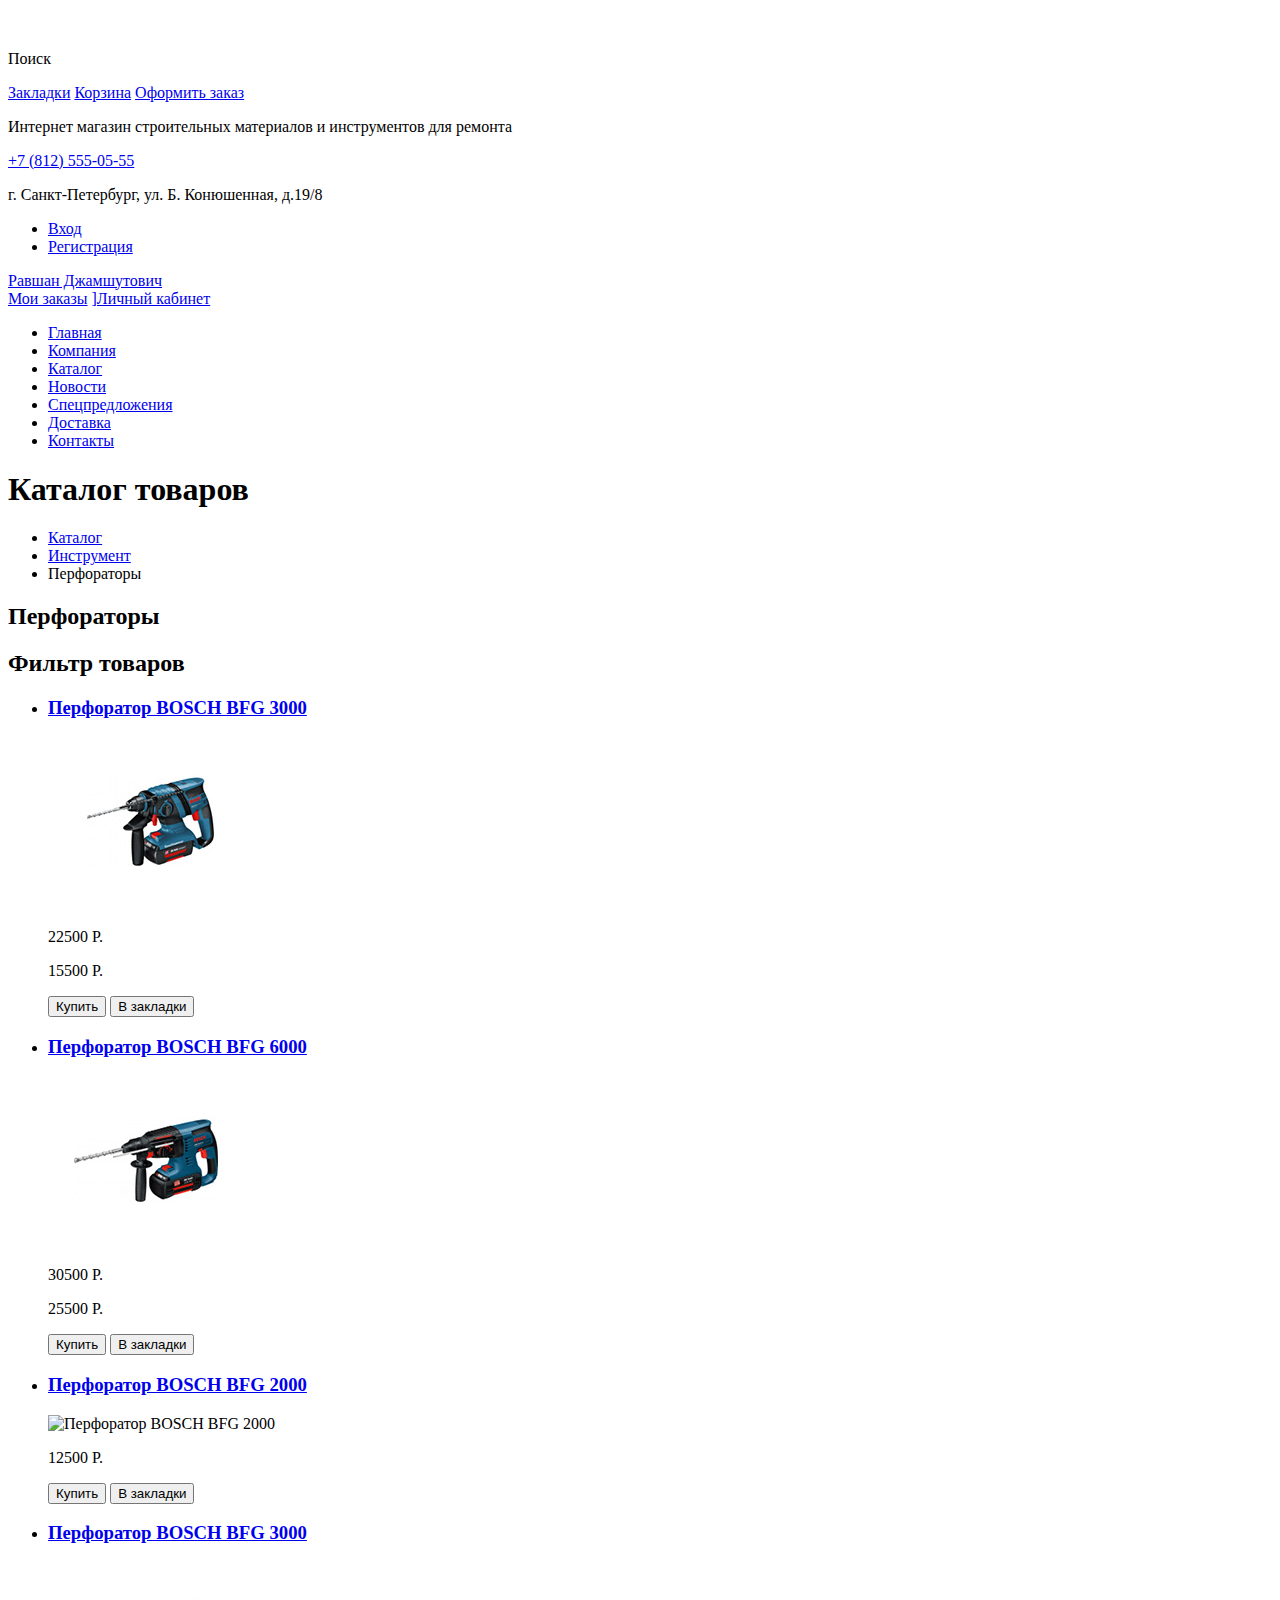
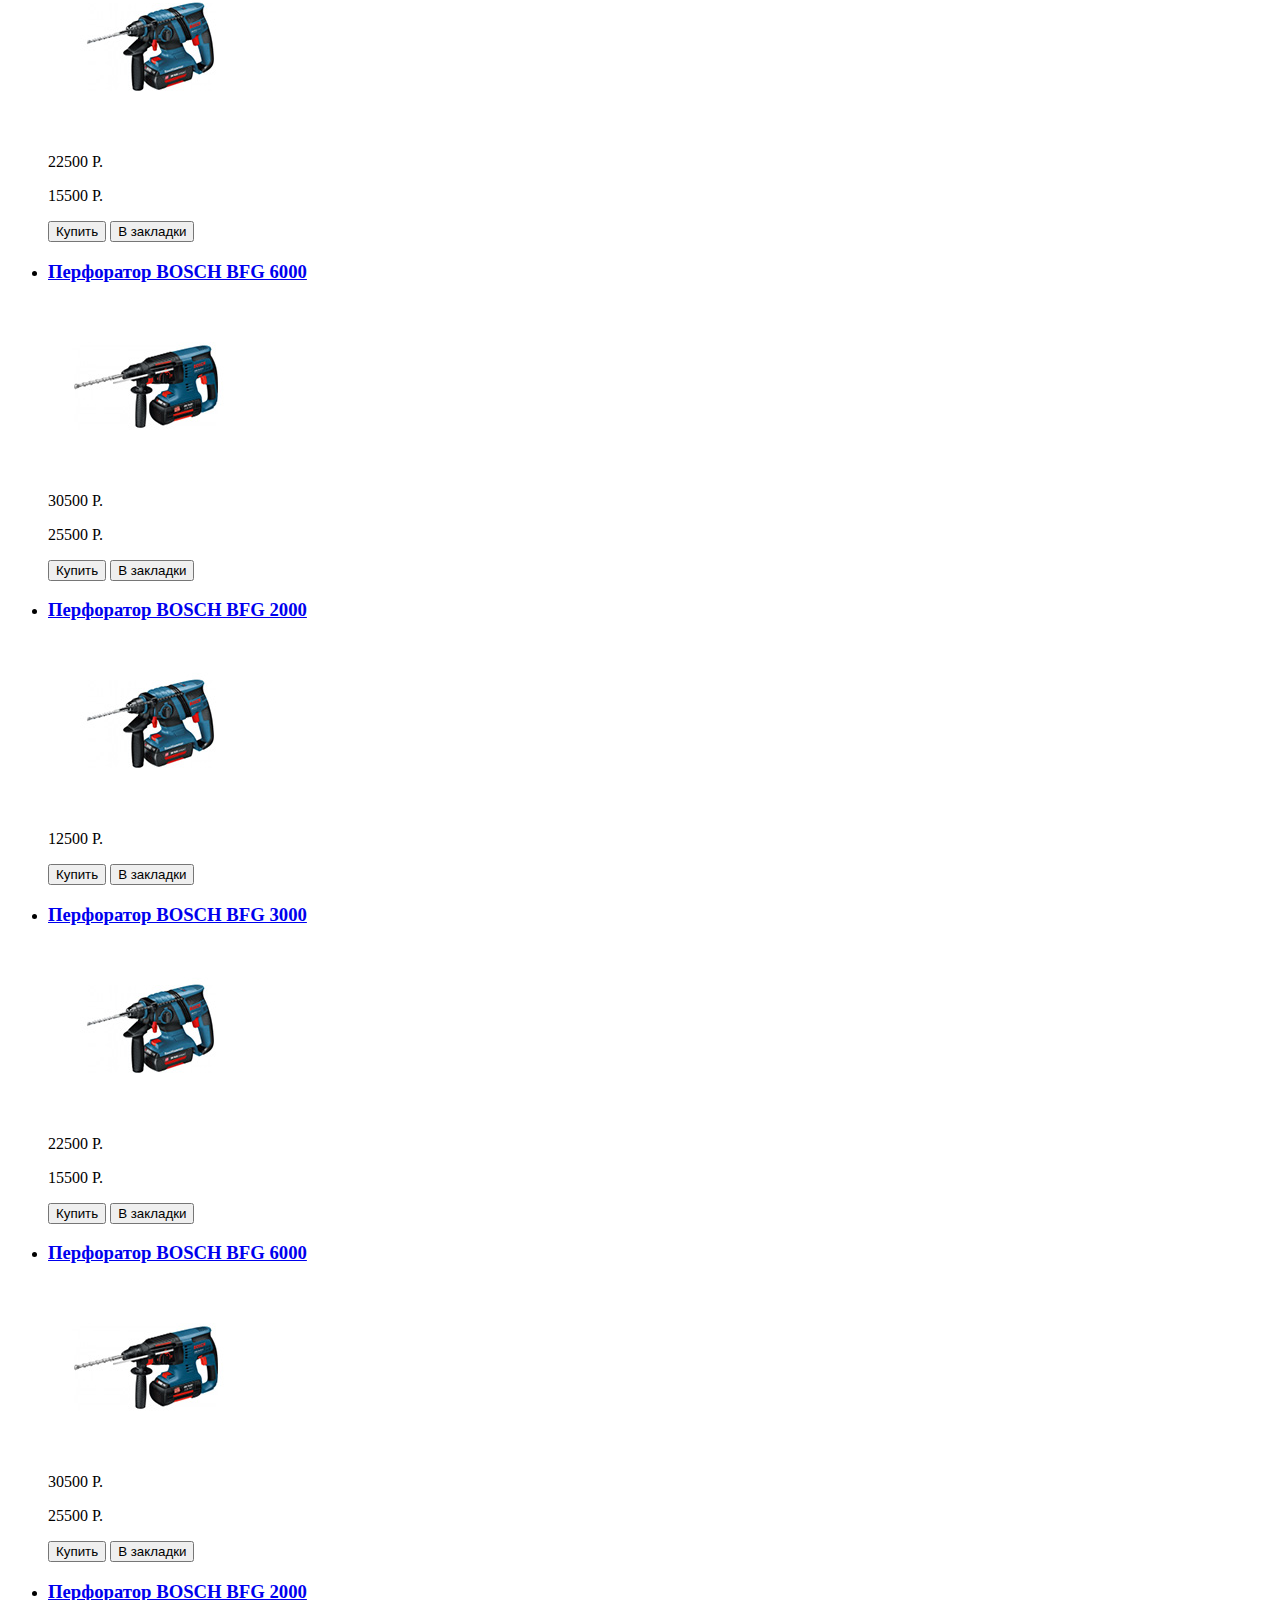
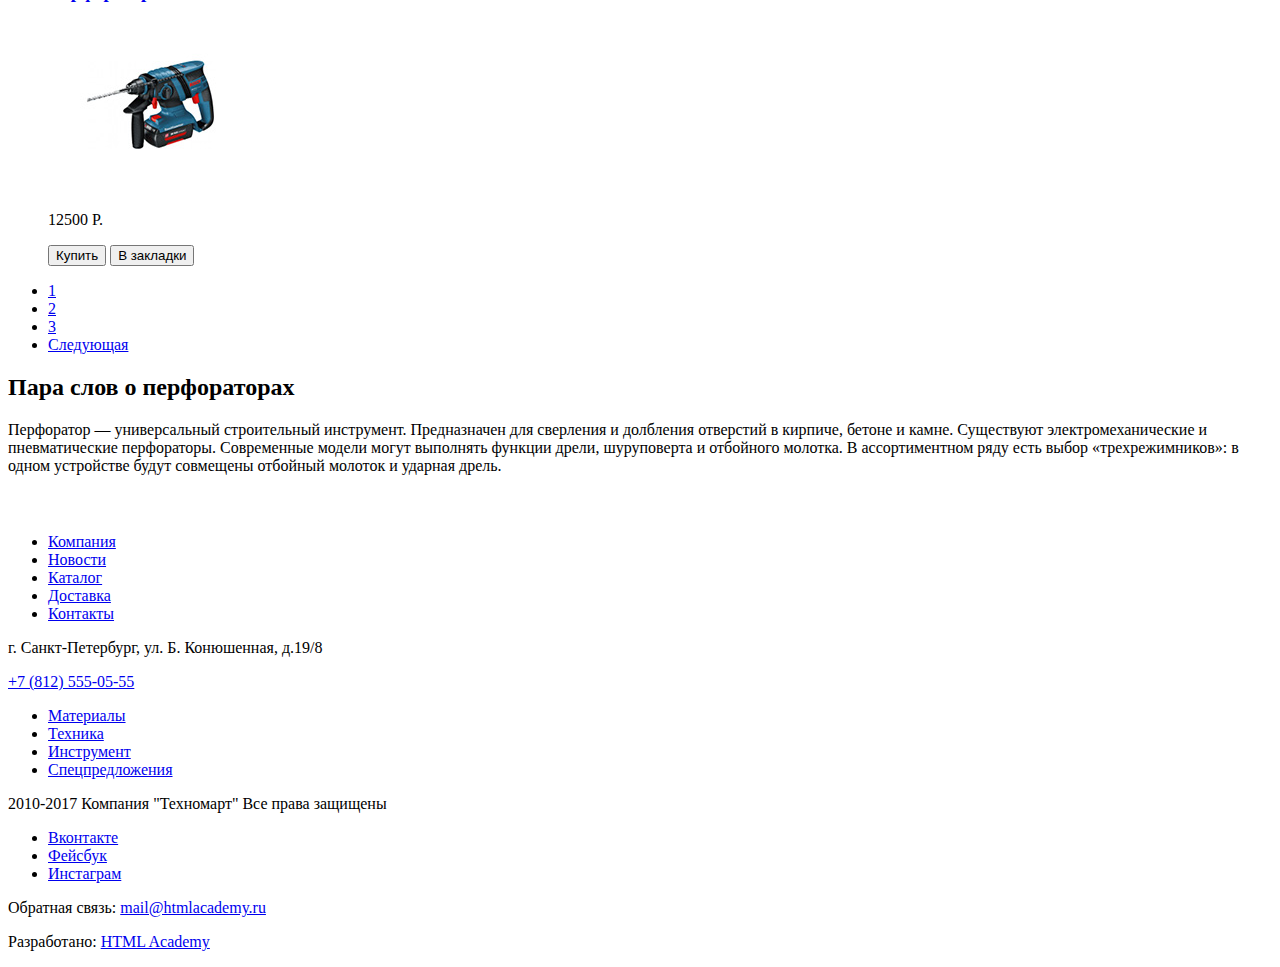
==== commit 5ab83443: "added images to the project" ====
--- a/catalog.html
+++ b/catalog.html
@@ -11,7 +11,7 @@
     <div class="main-header-top">
       <div class="container">
         <a class="main-header-logo">
-          <img src="img/index-logo.svg" alt='Логотип интернет-магазина "Техномарт"' />
+          <img src="img/logo-technomart.svg" alt='Логотип интернет-магазина "Техномарт"' />
         </a>
         <p class="search-link">Поиск</p>
         <a href="#" class="bookmark-link">Закладки</a>
@@ -80,7 +80,7 @@
           <li class="catalog-item">
             <h3><a href="catalog-item-link">Перфоратор BOSCH BFG 3000</a></h3>
             <div class="catalog-item-img">
-              <img src="img" alt="Перфоратор BOSCH BFG 3000" />
+              <img src="img/item-1.jpg" width="218" height="170" alt="Перфоратор BOSCH BFG 3000" />
             </div>
             <p class="catalog-item-old-price">22500 Р.</p>
             <p class="catalog-item-price">15500 Р.</p>
@@ -92,7 +92,7 @@
           <li class="catalog-item">
             <h3><a href="catalog-item-link">Перфоратор BOSCH BFG 6000</a></h3>
             <div class="catalog-item-img">
-              <img src="img" alt="Перфоратор BOSCH BFG 6000" />
+              <img src="img/item-2.jpg" width="218" height="170" alt="Перфоратор BOSCH BFG 6000" />
             </div>
             <p class="catalog-item-old-price">30500 Р.</p>
             <p class="catalog-item-price">25500 Р.</p>
@@ -116,7 +116,7 @@
           <li class="catalog-item">
             <h3><a href="catalog-item-link">Перфоратор BOSCH BFG 3000</a></h3>
             <div class="catalog-item-img">
-              <img src="img" alt="Перфоратор BOSCH BFG 3000" />
+              <img src="img/item-4.jpg" width="218" height="170" alt="Перфоратор BOSCH BFG 3000" />
             </div>
             <p class="catalog-item-old-price">22500 Р.</p>
             <p class="catalog-item-price">15500 Р.</p>
@@ -128,7 +128,7 @@
           <li class="catalog-item new">
             <h3><a href="catalog-item-link">Перфоратор BOSCH BFG 6000</a></h3>
             <div class="catalog-item-img">
-              <img src="img" alt="Перфоратор BOSCH BFG 6000" />
+              <img src="img/item-5.jpg" width="218" height="170" alt="Перфоратор BOSCH BFG 6000" />
             </div>
             <p class="catalog-item-old-price">30500 Р.</p>
             <p class="catalog-item-price">25500 Р.</p>
@@ -140,7 +140,7 @@
           <li class="catalog-item">
             <h3><a href="catalog-item-link">Перфоратор BOSCH BFG 2000</a></h3>
             <div class="catalog-item-img">
-              <img src="img" alt="Перфоратор BOSCH BFG 2000" />
+              <img src="img/item-6.jpg" width="218" height="170" alt="Перфоратор BOSCH BFG 2000" />
             </div>
             <p class="catalog-item-old-price"></p>
             <p class="catalog-item-price">12500 Р.</p>
@@ -152,7 +152,7 @@
           <li class="catalog-item new">
             <h3><a href="catalog-item-link">Перфоратор BOSCH BFG 3000</a></h3>
             <div class="catalog-item-img">
-              <img src="img" alt="Перфоратор BOSCH BFG 3000" />
+              <img src="img/item-7.jpg" width="218" height="170" alt="Перфоратор BOSCH BFG 3000" />
             </div>
             <p class="catalog-item-old-price">22500 Р.</p>
             <p class="catalog-item-price">15500 Р.</p>
@@ -164,7 +164,7 @@
           <li class="catalog-item">
             <h3><a href="catalog-item-link">Перфоратор BOSCH BFG 6000</a></h3>
             <div class="catalog-item-img">
-              <img src="img" alt="Перфоратор BOSCH BFG 6000" />
+              <img src="img/item-8.jpg" width="218" height="170" alt="Перфоратор BOSCH BFG 6000" />
             </div>
             <p class="catalog-item-old-price">30500 Р.</p>
             <p class="catalog-item-price">25500 Р.</p>
@@ -176,7 +176,7 @@
           <li class="catalog-item">
             <h3><a href="catalog-item-link">Перфоратор BOSCH BFG 2000</a></h3>
             <div class="catalog-item-img">
-              <img src="img" alt="Перфоратор BOSCH BFG 2000" />
+              <img src="img/item-9.jpg" width="218" height="170" alt="Перфоратор BOSCH BFG 2000" />
             </div>
             <p class="catalog-item-old-price"></p>
             <p class="catalog-item-price">12500 Р.</p>
@@ -218,7 +218,7 @@
   <footer class="main-footer">
     <div class="main-footer-top container">
       <a class="main-footer-logo">
-        <img src="img/index-logo.svg" alt='Логотип интернет-магазина "Техномарт"' />
+        <img src="img/logo-technomart.svg" alt='Логотип интернет-магазина "Техномарт"' />
       </a>
       <ul class="footer-navigation">
         <li><a href="#">Компания</a></li>
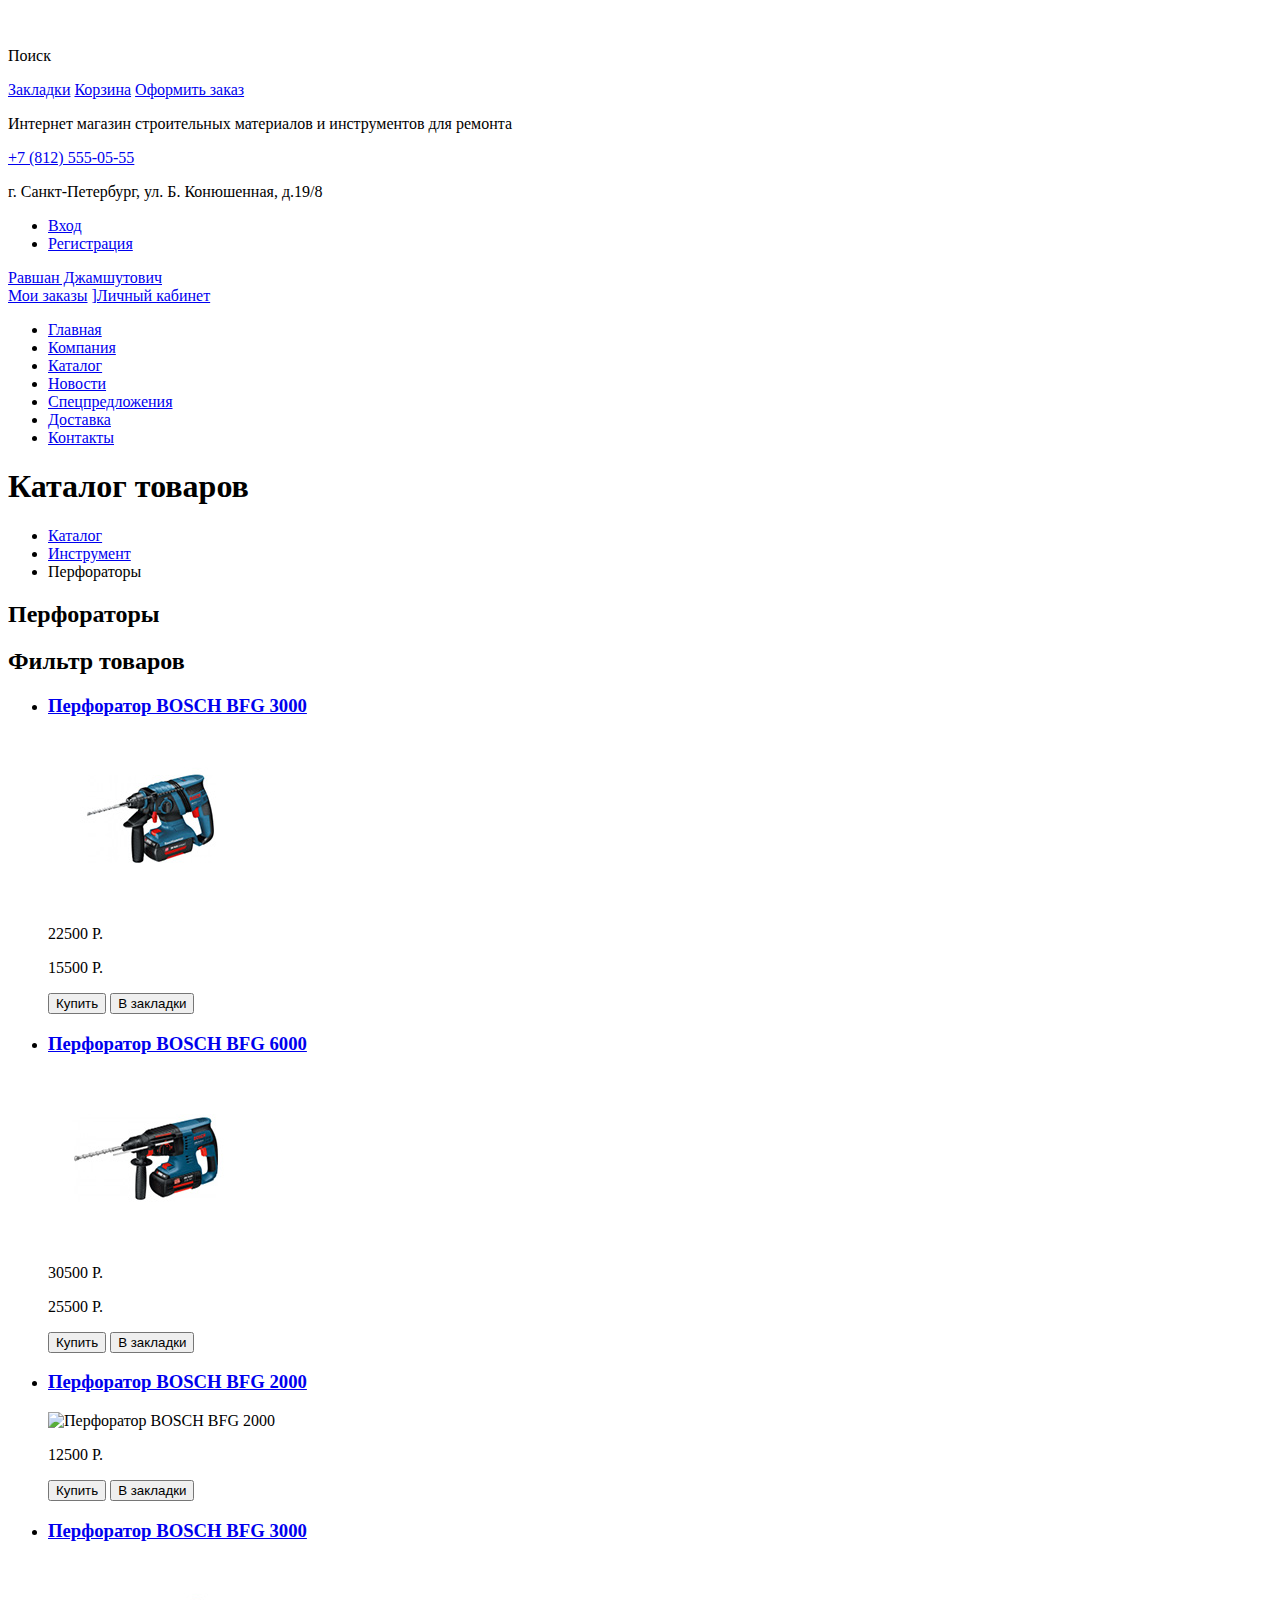
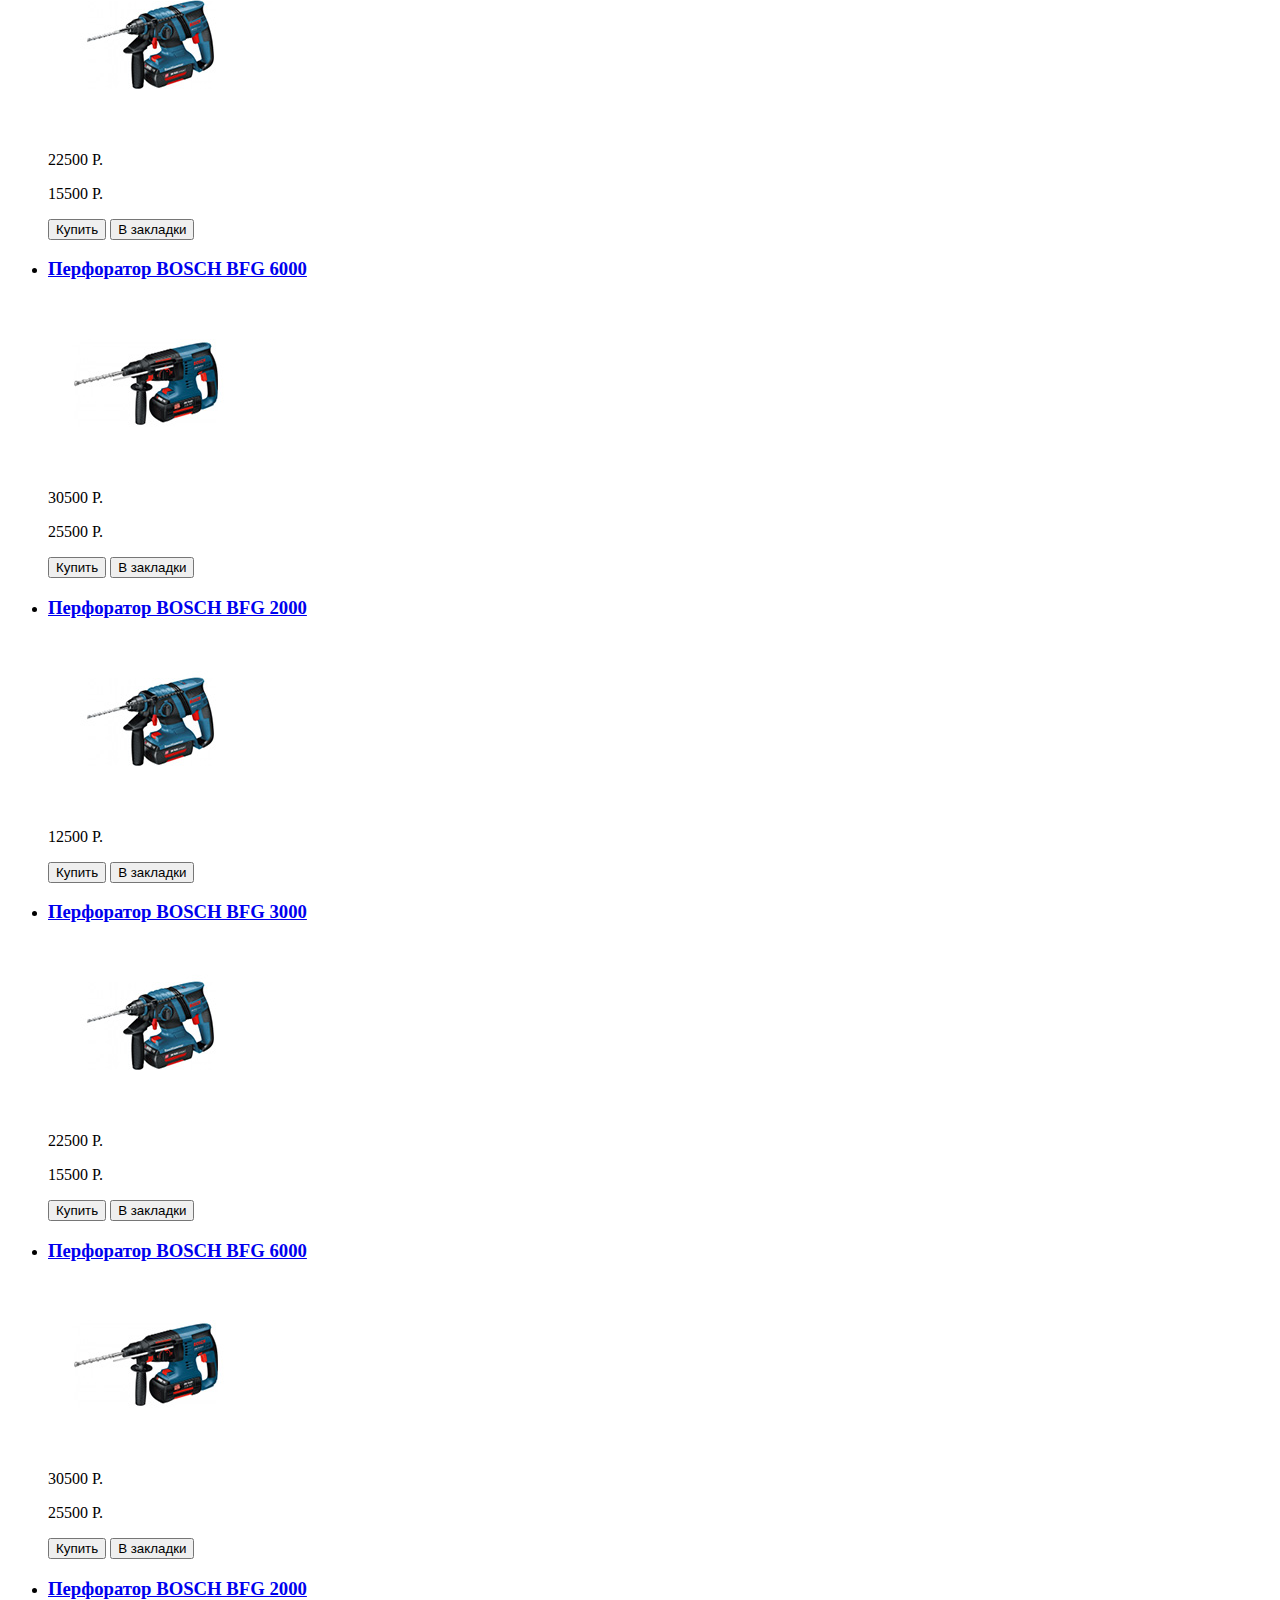
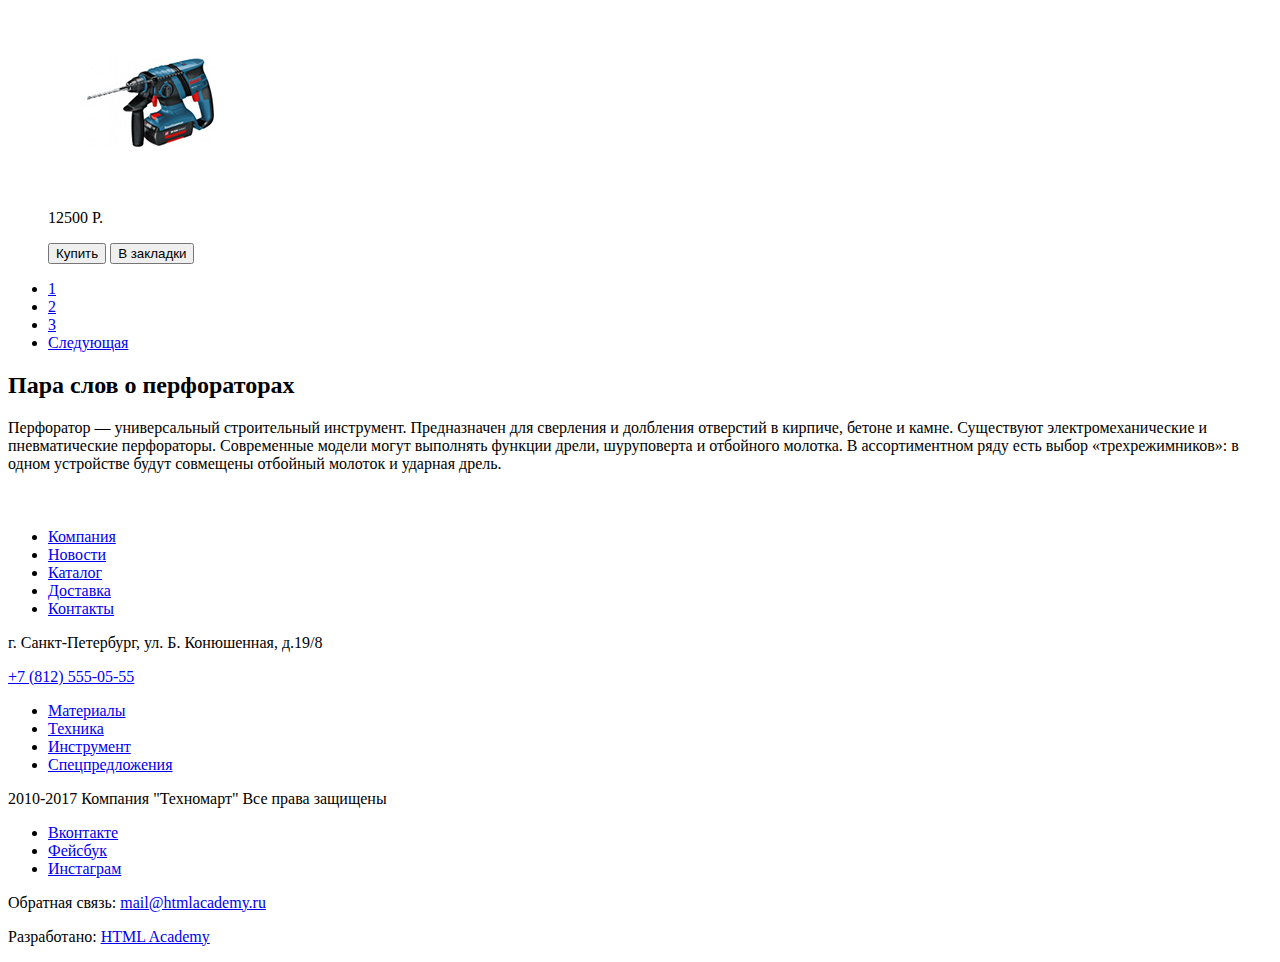
==== commit b3d46b39: "add sizes for img" ====
--- a/catalog.html
+++ b/catalog.html
@@ -11,7 +11,7 @@
     <div class="main-header-top">
       <div class="container">
         <a class="main-header-logo">
-          <img src="img/logo-technomart.svg" alt='Логотип интернет-магазина "Техномарт"' />
+          <img src="img/logo-technomart.svg" width="109" height="19" alt='Логотип интернет-магазина "Техномарт"' />
         </a>
         <p class="search-link">Поиск</p>
         <a href="#" class="bookmark-link">Закладки</a>
@@ -218,7 +218,7 @@
   <footer class="main-footer">
     <div class="main-footer-top container">
       <a class="main-footer-logo">
-        <img src="img/logo-technomart.svg" alt='Логотип интернет-магазина "Техномарт"' />
+        <img src="img/logo-technomart.svg" width="109" height="19" alt='Логотип интернет-магазина "Техномарт"' />
       </a>
       <ul class="footer-navigation">
         <li><a href="#">Компания</a></li>
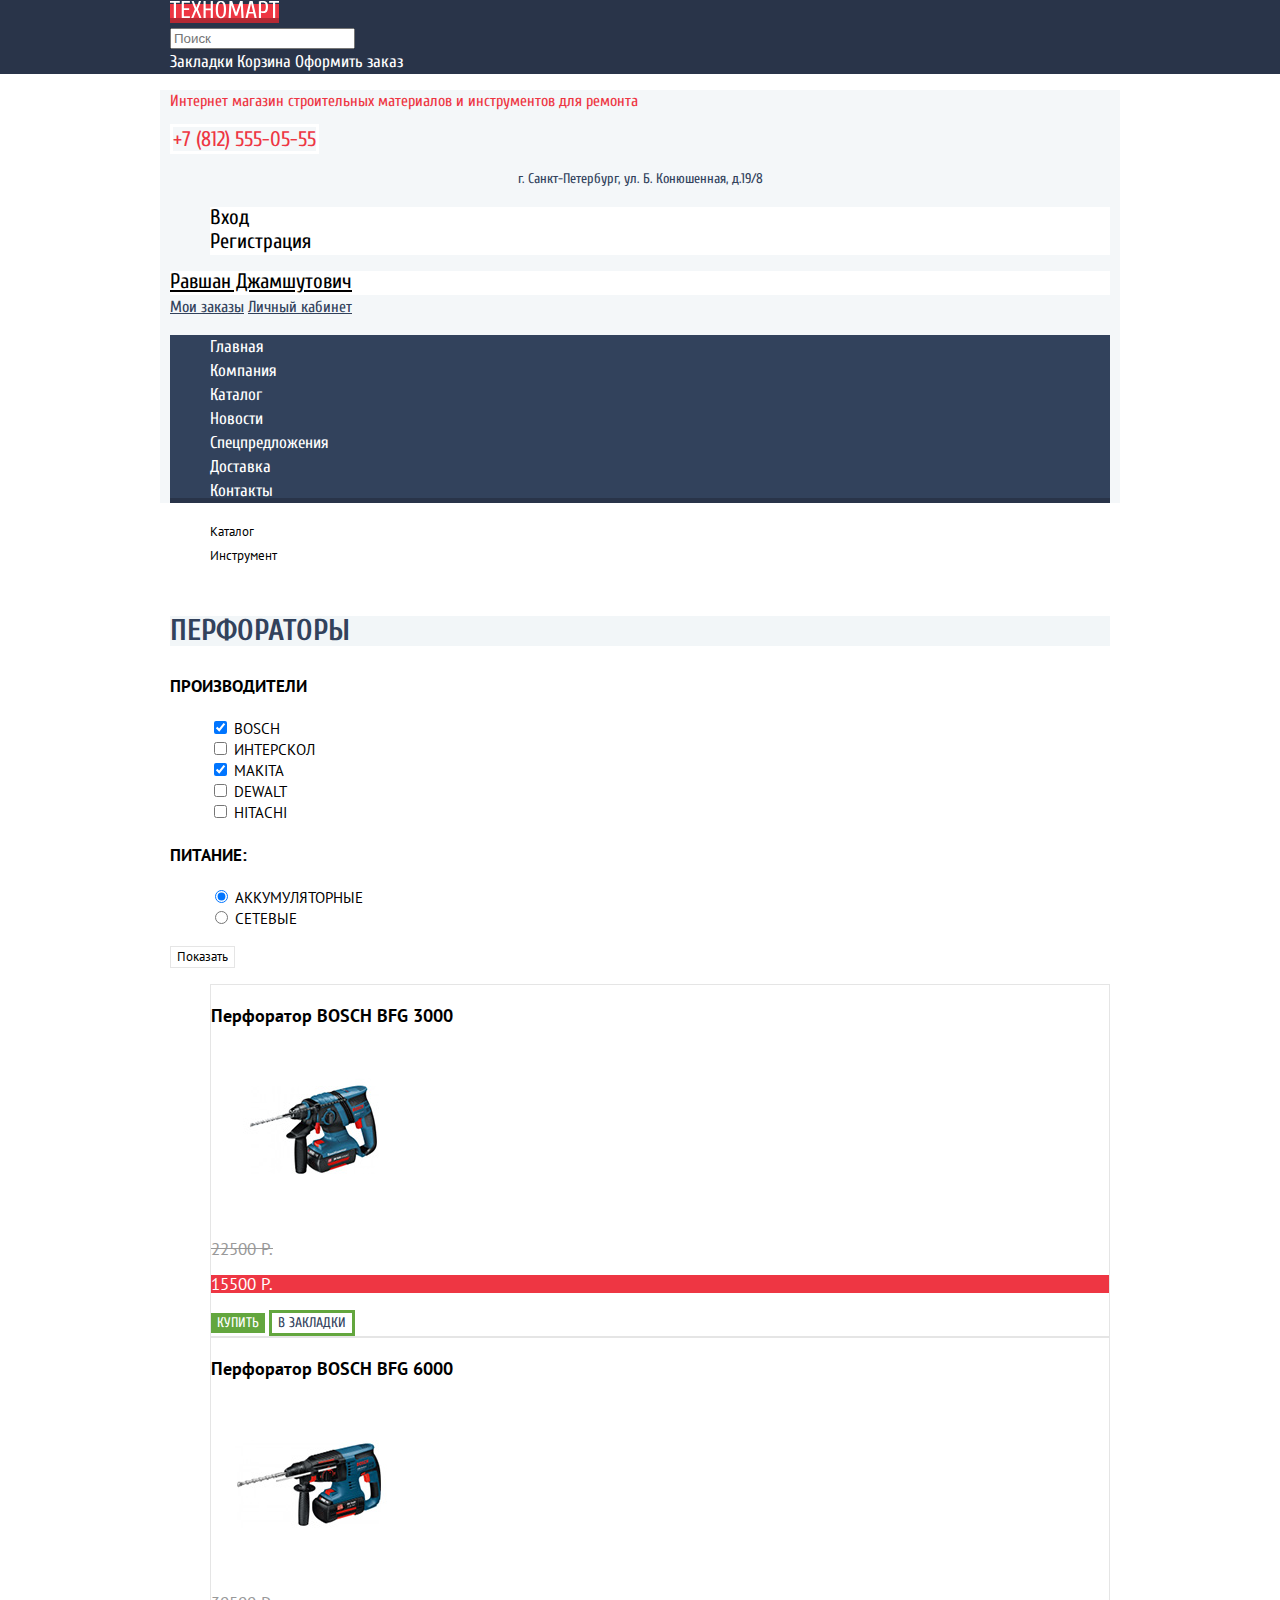
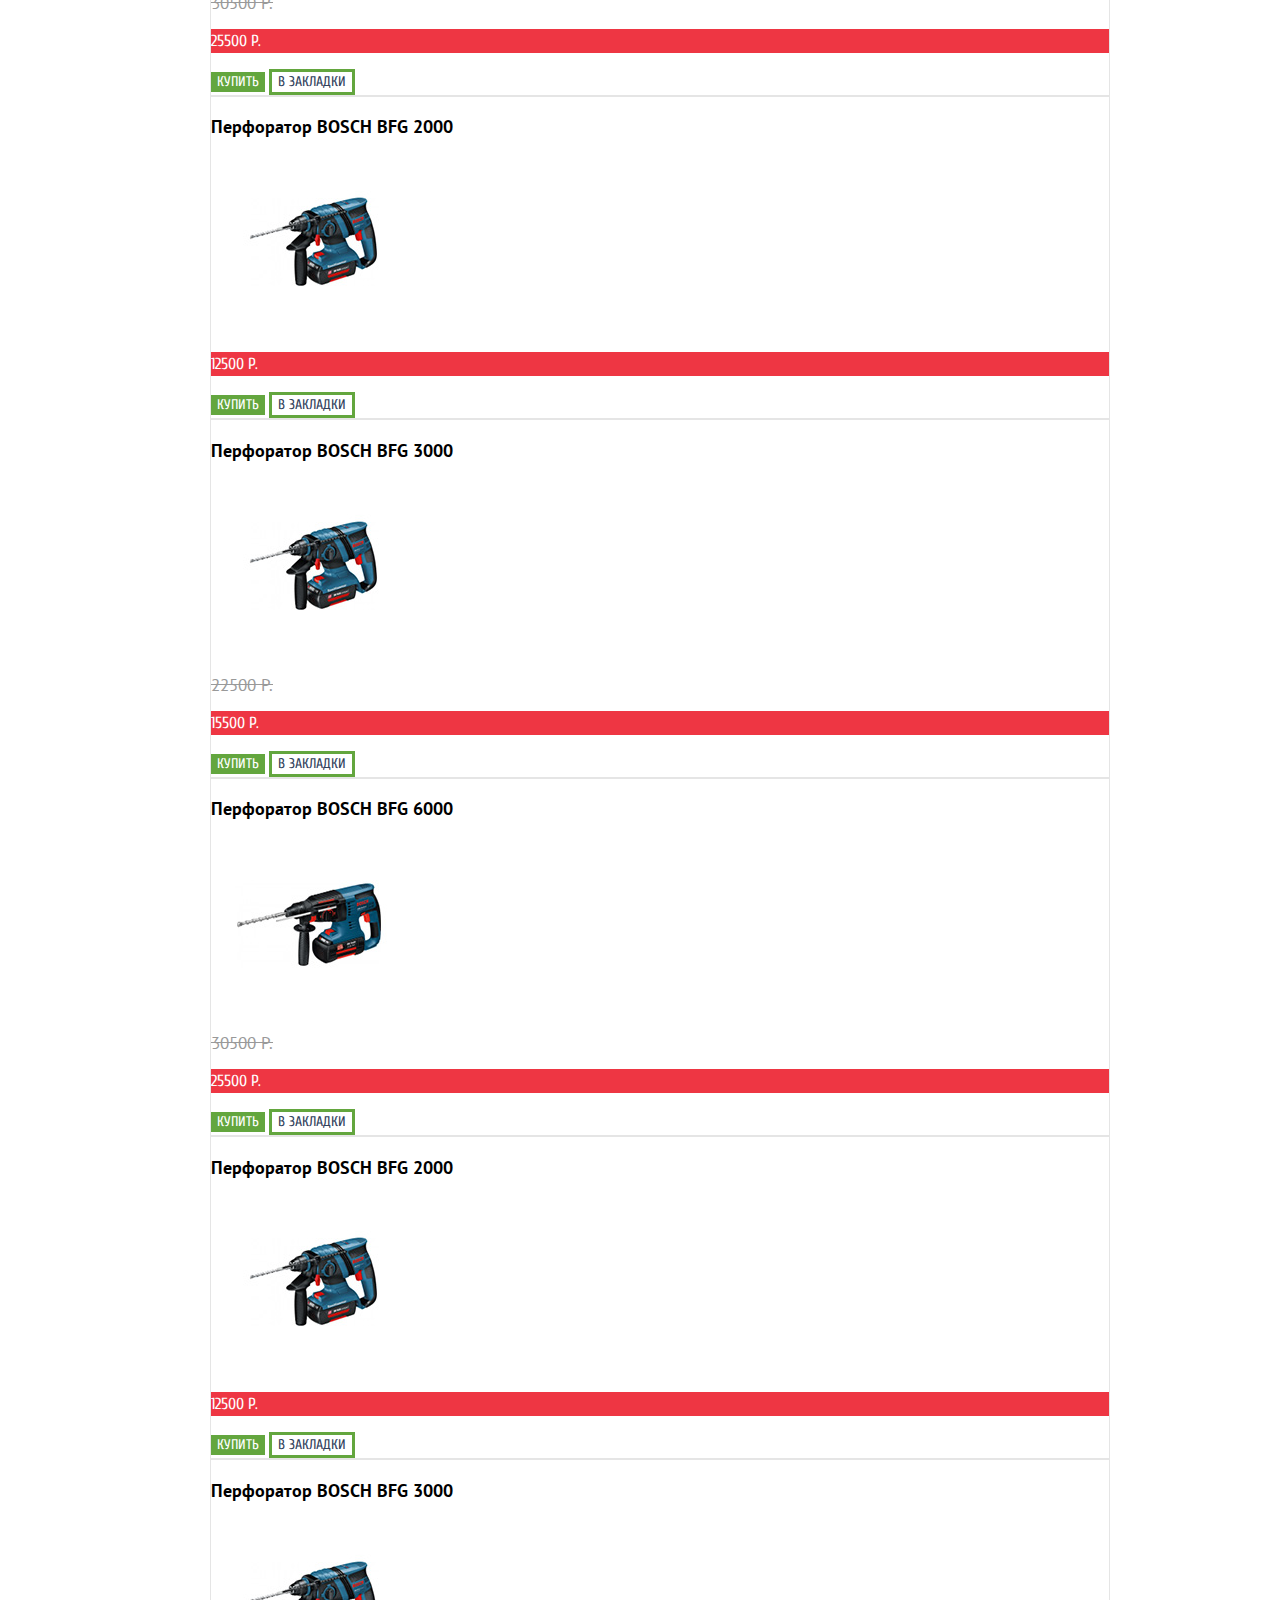
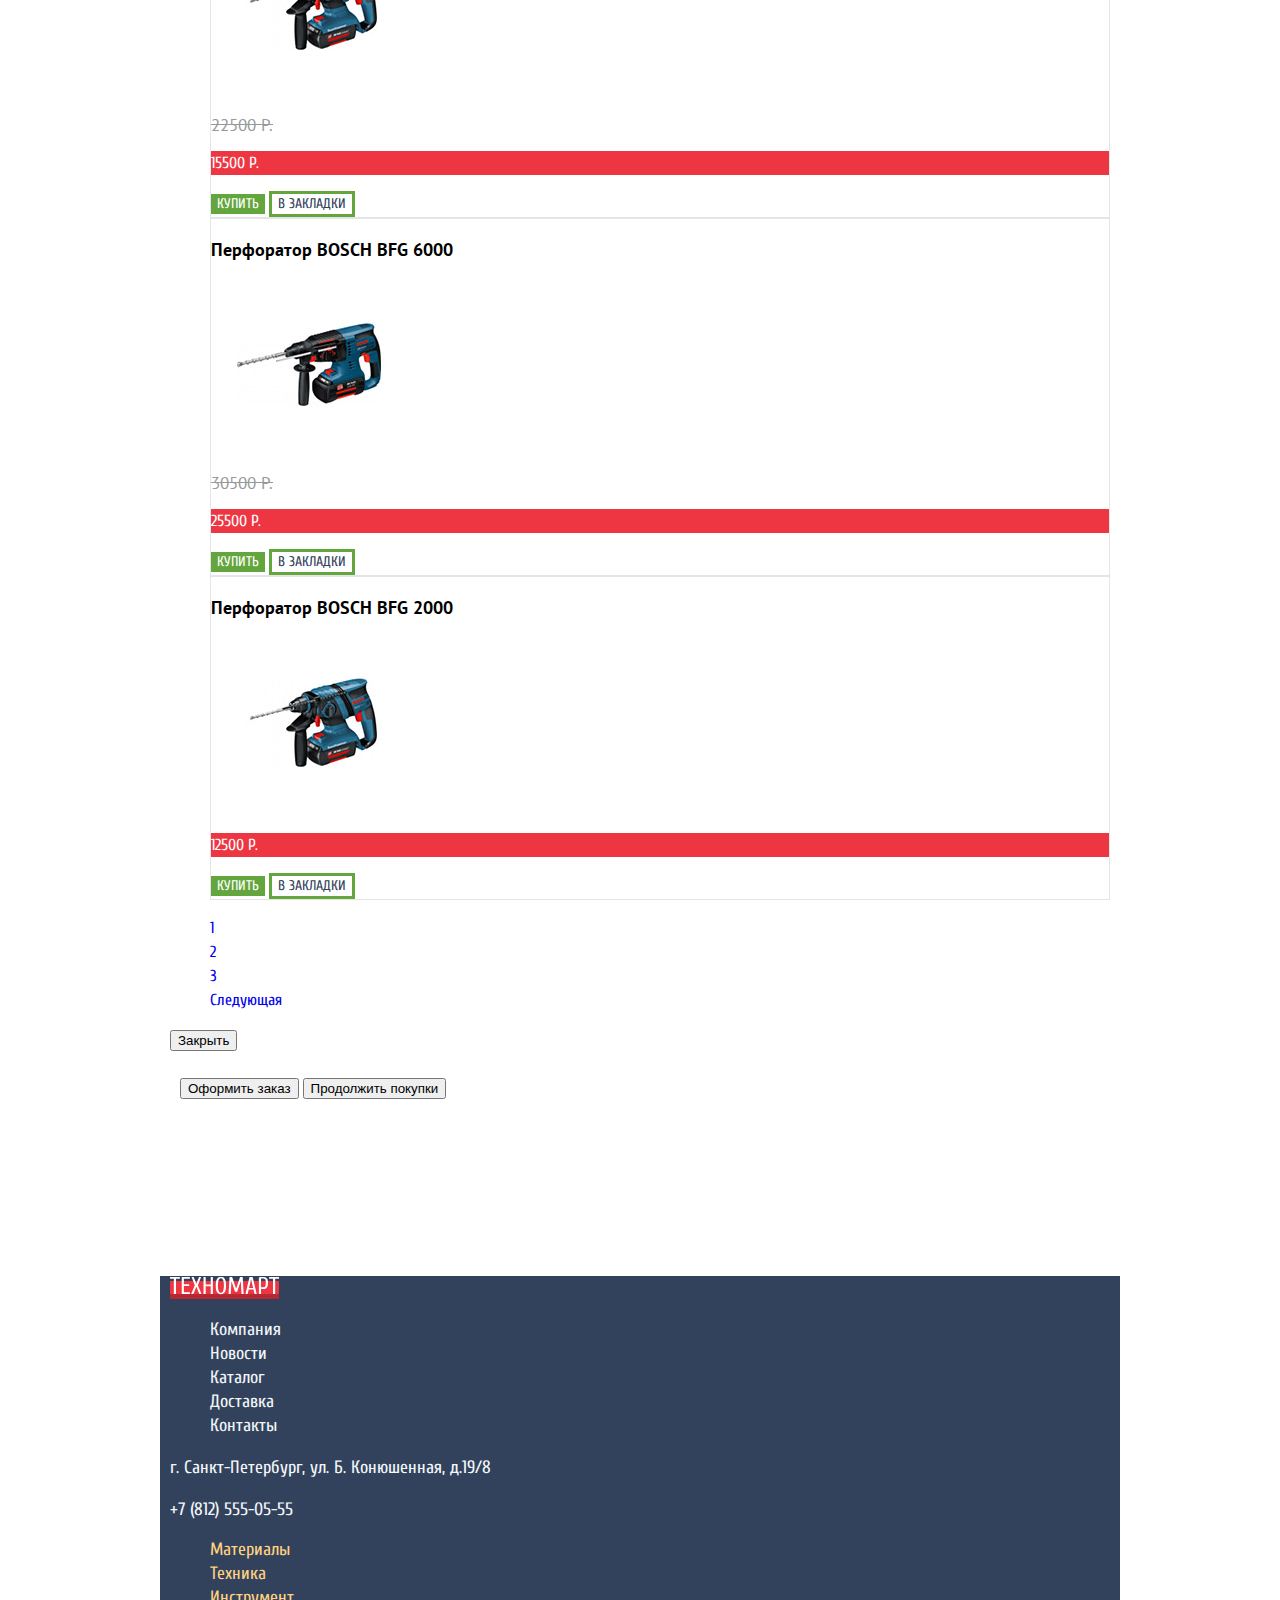
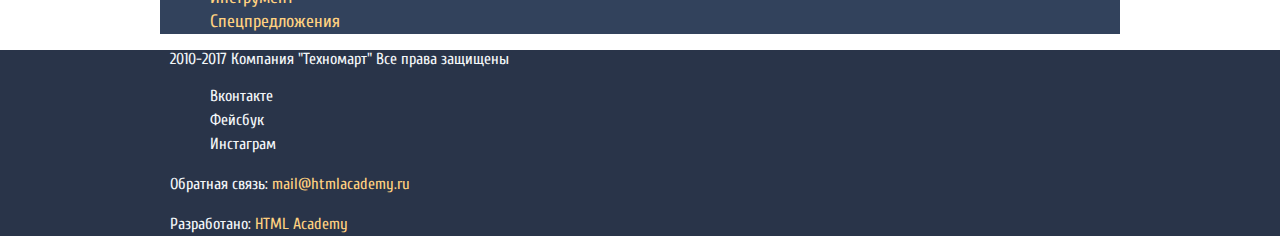
==== commit 2af5da8a: "замечания по базовой стилизации" ====
--- a/catalog.html
+++ b/catalog.html
@@ -4,22 +4,29 @@
 <head>
   <meta charset="utf-8" />
   <title>HTML Academy: Техномарт</title>
+  <link href="https://fonts.googleapis.com/css?family=Cuprum:400,700|PT+Sans:400,700&display=swap&subset=cyrillic"
+    rel="stylesheet">
+  <link rel="stylesheet" href="css/normalize.css">
+  <link rel="stylesheet" href="css/style.css">
 </head>
 
-<body>
+<body class="inner-page">
   <header class="main-header">
     <div class="main-header-top">
       <div class="container">
         <a class="main-header-logo">
           <img src="img/logo-technomart.svg" width="109" height="19" alt='Логотип интернет-магазина "Техномарт"' />
         </a>
-        <p class="search-link">Поиск</p>
+        <div class="header-search">
+          <form class="header-search-form" action="#" method="get">
+            <input type="text" name="search" placeholder="Поиск">
+          </form>
+        </div>
         <a href="#" class="bookmark-link">Закладки</a>
         <a href="#" class="basket-link">Корзина</a>
         <a href="#" class="checkout-link">Оформить заказ</a>
       </div>
     </div>
-
     <div class="main-header-bottom container">
       <p class="main-header-title">
         Интернет магазин строительных материалов и инструментов для ремонта
@@ -30,20 +37,17 @@
           г. Санкт-Петербург, ул. Б. Конюшенная, д.19/8
         </p>
       </div>
-
       <ul class="user-navigation">
         <li class="login-link"><a href="#">Вход</a></li>
         <li class="registration-link"><a href="#">Регистрация</a></li>
       </ul>
-
       <div class="header-user-info">
-        <div>
+        <div class="header-user-name">
           <a href="#" class="exit-link">Равшан Джамшутович</a>
         </div>
         <a href="#" class="orders-link">Мои заказы</a>
-        <a href="#" class="privet-area-link">]Личный кабинет</a>
-      </div>
-
+        <a href="#" class="privet-area-link">Личный кабинет</a>
+      </div>
       <nav class="main-navigation">
         <ul class="main-navigation-list">
           <li class="main-navigation-item">
@@ -59,7 +63,6 @@
       </nav>
     </div>
   </header>
-
   <main>
     <div class="container">
       <h1 class="visually-hidden">Каталог товаров</h1>
@@ -68,19 +71,108 @@
         <li><a href="#">Инструмент</a></li>
         <li class="breadcrumbs-current">Перфораторы</li>
       </ul>
-      <h2>Перфораторы</h2>
-
+      <div class="catalog-title">
+        <h2>Перфораторы</h2>
+      </div>
       <section class="filters">
         <h2 class="visually-hidden">Фильтр товаров</h2>
-        <!-- Здесь будет форма -->
+        <form class="filter" action="http://echo.htmlacademy.ru" method="get">
+          <h3>Производители</h3>
+          <ul>
+            <li class="filter-option">
+              <label>
+                <input type="checkbox" class="filter-input" name="Bosch" checked>
+                Bosch
+              </label>
+            </li>
+            <li class="filter-option">
+              <label>
+                <input type="checkbox" class="filter-input" name="Интерскол">
+                Интерскол
+              </label>
+            </li>
+            <li class="filter-option">
+              <label>
+                <input type="checkbox" class="filter-input" name="Makita" checked>
+                Makita
+              </label>
+            </li>
+            <li class="filter-option">
+              <label>
+                <input type="checkbox" class="filter-input" name="Dewalt">
+                Dewalt
+              </label>
+            </li>
+            <li class="filter-option">
+              <label>
+                <input type="checkbox" class="filter-input" name="Hitachi">
+                Hitachi
+              </label>
+            </li>
+          </ul>
+          <h3>Питание:</h3>
+          <ul>
+            <li class="filter-option">
+              <label>
+                <input type="radio" class="filter-input" name="type-battery" value="Аккумуляторные" checked>
+                Аккумуляторные
+              </label>
+            </li>
+            <li class="filter-option">
+              <label>
+                <input type="radio" class="filter-input" name="type-battery" value="Сетевые">
+                Сетевые
+              </label>
+            </li>
+          </ul>
+          <button type="submit" class="filter-button">Показать</button>
+        </form>
       </section>
-
       <section class="catalog">
+        <h2 class="visually-hidden">Каталог товаров</h2>
         <ul class="catalog-list">
           <li class="catalog-item">
-            <h3><a href="catalog-item-link">Перфоратор BOSCH BFG 3000</a></h3>
+            <h3 class="catalog-item-title"><a href="catalog-item-link">Перфоратор BOSCH BFG 3000</a></h3>
             <div class="catalog-item-img">
               <img src="img/item-1.jpg" width="218" height="170" alt="Перфоратор BOSCH BFG 3000" />
+            </div>
+            <p class="catalog-item-old-price">22500 Р.</p>
+            <div class="catalog-item-price">
+              <p>15500 Р.</p>
+            </div>
+            <div class="catalog-item-actions">
+              <button class="btn btn-action-buy">Купить</button>
+              <button class="btn btn-action-bookmark">В закладки</button>
+            </div>
+          </li>
+          <li class="catalog-item">
+            <h3 class="catalog-item-title"><a href="catalog-item-link">Перфоратор BOSCH BFG 6000</a></h3>
+            <div class="catalog-item-img">
+              <img src="img/item-2.jpg" width="218" height="170" alt="Перфоратор BOSCH BFG 6000" />
+            </div>
+            <p class="catalog-item-old-price">30500 Р.</p>
+            <p class="catalog-item-price">25500 Р.</p>
+            <div class="catalog-item-actions">
+              <button class="btn btn-action-buy">Купить</button>
+              <button class="btn btn-action-bookmark">В закладки</button>
+            </div>
+          </li>
+          <li class="catalog-item new">
+            <h3 class="catalog-item-title"><a href="catalog-item-link">Перфоратор BOSCH BFG 2000</a></h3>
+            <div class="catalog-item-img">
+              <img src="img/item-6.jpg" width="218" height="170" alt="Перфоратор BOSCH BFG 2000" />
+            </div>
+            <p class="catalog-item-old-price"></p>
+            <p class="catalog-item-price">12500 Р.</p>
+            <div class="catalog-item-actions">
+              <button class="btn btn-action-buy">Купить</button>
+              <button class="btn btn-action-bookmark">В закладки</button>
+            </div>
+          </li>
+          <li class="catalog-item">
+            <h3 class="catalog-item-title"><a href="catalog-item-link">Перфоратор BOSCH BFG 3000</a></h3>
+            <div class="catalog-item-img">
+              <img src="img/item-4.jpg" width="218" height="170" alt="Перфоратор BOSCH BFG 3000" />
             </div>
             <p class="catalog-item-old-price">22500 Р.</p>
             <p class="catalog-item-price">15500 Р.</p>
@@ -89,10 +181,10 @@
               <button class="btn btn-action-bookmark">В закладки</button>
             </div>
           </li>
-          <li class="catalog-item">
-            <h3><a href="catalog-item-link">Перфоратор BOSCH BFG 6000</a></h3>
-            <div class="catalog-item-img">
-              <img src="img/item-2.jpg" width="218" height="170" alt="Перфоратор BOSCH BFG 6000" />
+          <li class="catalog-item new">
+            <h3 class="catalog-item-title"><a href="catalog-item-link">Перфоратор BOSCH BFG 6000</a></h3>
+            <div class="catalog-item-img">
+              <img src="img/item-5.jpg" width="218" height="170" alt="Перфоратор BOSCH BFG 6000" />
             </div>
             <p class="catalog-item-old-price">30500 Р.</p>
             <p class="catalog-item-price">25500 Р.</p>
@@ -101,10 +193,10 @@
               <button class="btn btn-action-bookmark">В закладки</button>
             </div>
           </li>
-          <li class="catalog-item new">
-            <h3><a href="catalog-item-link">Перфоратор BOSCH BFG 2000</a></h3>
-            <div class="catalog-item-img">
-              <img src="img" alt="Перфоратор BOSCH BFG 2000" />
+          <li class="catalog-item">
+            <h3 class="catalog-item-title"><a href="catalog-item-link">Перфоратор BOSCH BFG 2000</a></h3>
+            <div class="catalog-item-img">
+              <img src="img/item-6.jpg" width="218" height="170" alt="Перфоратор BOSCH BFG 2000" />
             </div>
             <p class="catalog-item-old-price"></p>
             <p class="catalog-item-price">12500 Р.</p>
@@ -113,10 +205,10 @@
               <button class="btn btn-action-bookmark">В закладки</button>
             </div>
           </li>
-          <li class="catalog-item">
-            <h3><a href="catalog-item-link">Перфоратор BOSCH BFG 3000</a></h3>
-            <div class="catalog-item-img">
-              <img src="img/item-4.jpg" width="218" height="170" alt="Перфоратор BOSCH BFG 3000" />
+          <li class="catalog-item new">
+            <h3 class="catalog-item-title"><a href="catalog-item-link">Перфоратор BOSCH BFG 3000</a></h3>
+            <div class="catalog-item-img">
+              <img src="img/item-7.jpg" width="218" height="170" alt="Перфоратор BOSCH BFG 3000" />
             </div>
             <p class="catalog-item-old-price">22500 Р.</p>
             <p class="catalog-item-price">15500 Р.</p>
@@ -125,10 +217,10 @@
               <button class="btn btn-action-bookmark">В закладки</button>
             </div>
           </li>
-          <li class="catalog-item new">
-            <h3><a href="catalog-item-link">Перфоратор BOSCH BFG 6000</a></h3>
-            <div class="catalog-item-img">
-              <img src="img/item-5.jpg" width="218" height="170" alt="Перфоратор BOSCH BFG 6000" />
+          <li class="catalog-item">
+            <h3 class="catalog-item-title"><a href="catalog-item-link">Перфоратор BOSCH BFG 6000</a></h3>
+            <div class="catalog-item-img">
+              <img src="img/item-8.jpg" width="218" height="170" alt="Перфоратор BOSCH BFG 6000" />
             </div>
             <p class="catalog-item-old-price">30500 Р.</p>
             <p class="catalog-item-price">25500 Р.</p>
@@ -138,43 +230,7 @@
             </div>
           </li>
           <li class="catalog-item">
-            <h3><a href="catalog-item-link">Перфоратор BOSCH BFG 2000</a></h3>
-            <div class="catalog-item-img">
-              <img src="img/item-6.jpg" width="218" height="170" alt="Перфоратор BOSCH BFG 2000" />
-            </div>
-            <p class="catalog-item-old-price"></p>
-            <p class="catalog-item-price">12500 Р.</p>
-            <div class="catalog-item-actions">
-              <button class="btn btn-action-buy">Купить</button>
-              <button class="btn btn-action-bookmark">В закладки</button>
-            </div>
-          </li>
-          <li class="catalog-item new">
-            <h3><a href="catalog-item-link">Перфоратор BOSCH BFG 3000</a></h3>
-            <div class="catalog-item-img">
-              <img src="img/item-7.jpg" width="218" height="170" alt="Перфоратор BOSCH BFG 3000" />
-            </div>
-            <p class="catalog-item-old-price">22500 Р.</p>
-            <p class="catalog-item-price">15500 Р.</p>
-            <div class="catalog-item-actions">
-              <button class="btn btn-action-buy">Купить</button>
-              <button class="btn btn-action-bookmark">В закладки</button>
-            </div>
-          </li>
-          <li class="catalog-item">
-            <h3><a href="catalog-item-link">Перфоратор BOSCH BFG 6000</a></h3>
-            <div class="catalog-item-img">
-              <img src="img/item-8.jpg" width="218" height="170" alt="Перфоратор BOSCH BFG 6000" />
-            </div>
-            <p class="catalog-item-old-price">30500 Р.</p>
-            <p class="catalog-item-price">25500 Р.</p>
-            <div class="catalog-item-actions">
-              <button class="btn btn-action-buy">Купить</button>
-              <button class="btn btn-action-bookmark">В закладки</button>
-            </div>
-          </li>
-          <li class="catalog-item">
-            <h3><a href="catalog-item-link">Перфоратор BOSCH BFG 2000</a></h3>
+            <h3 class="catalog-item-title"><a href="catalog-item-link">Перфоратор BOSCH BFG 2000</a></h3>
             <div class="catalog-item-img">
               <img src="img/item-9.jpg" width="218" height="170" alt="Перфоратор BOSCH BFG 2000" />
             </div>
@@ -194,9 +250,18 @@
           <li class="pagination-item"><a href="#">3</a></li>
           <li class="pagination-next"><a href="#">Следующая</a></li>
         </ul>
+        <form class="bucket-add-form" action="#" method="post">
+          <button class="button-close" type="button"><span class="vissually-hidden">Закрыть</span></button>
+          <p class="icon-success container">Товар добавлен в корзину!</p>
+          <div class="bucket-add-footer">
+            <div class="container">
+              <button class="button-order" type="submit">Оформить заказ</button>
+              <button class="button" type="button">Продолжить покупки</button>
+            </div>
+          </div>
+        </form>
       </section>
     </div>
-
     <section class="catalog-group-description">
       <div class="container">
         <h2 class="catalog-group-description-title">
@@ -214,7 +279,6 @@
       </div>
     </section>
   </main>
-
   <footer class="main-footer">
     <div class="main-footer-top container">
       <a class="main-footer-logo">
@@ -247,9 +311,9 @@
         </p>
         <div class="footer-social">
           <ul>
-            <li><a class="social-button" href="#">Вконтакте</a></li>
-            <li><a class="social-button" href="#">Фейсбук</a></li>
-            <li><a class="social-button" href="#">Инстаграм</a></li>
+            <li><a class="social-button" href="#"><span class="vissually-hidden">Вконтакте</span></a></li>
+            <li><a class="social-button" href="#"><span class="vissually-hidden">Фейсбук</span></a></li>
+            <li><a class="social-button" href="#"><span class="vissually-hidden">Инстаграм</span></a></li>
           </ul>
         </div>
         <p class="footer-feedback">
--- a/css/style.css
+++ b/css/style.css
@@ -0,0 +1,469 @@
+body {
+  margin: 0;
+  padding: 0;
+
+  font-family: 'Cuprum', sans-serif;
+  line-height: 24px;
+  font-weight: normal;
+  color: #ffffff;
+
+  background-color: #ffffff;
+  background-position: top center;
+  background-repeat: no-repeat;
+}
+
+a {
+  text-decoration: none;
+}
+
+.visually-hidden {
+  position: absolute;
+  clip: rect(1px, 1px, 1px, 1px);
+  padding: 0;
+  border: 0;
+  height: 1px;
+  width: 1px;
+  overflow: hidden;
+}
+
+.btn {
+  font: inherit;
+  font-family: 'Cuprum', sans-serif;
+  font-size: 14px;
+  line-height: 18px;
+  text-align: center;
+  color: #ffffff;
+  vertical-align: middle;
+  text-transform: uppercase;
+  background-color: #ee3643;
+  border: none;
+}
+
+.btn:hover {
+  background-color: #ca2c37;
+}
+
+.btn:active {
+  background-color: #ba2732;
+}
+
+.main-header-top {
+  background-color: #293449;
+}
+
+.main-header-top a,
+.main-header-top p {
+  font-size: 17px;
+  line-height: 18px;
+  text-align: left;
+  color: #ffffff;
+}
+
+.main-header-logo,
+.main-footer-logo {
+  background-color: #ee3643;
+  box-shadow: inset 0px -5px 0 0 rgba(0, 0, 0, 0.24);
+}
+
+.main-header-logo:hover {
+  background-color: #ca2c37;
+}
+
+.main-header-logo:active {
+  background-color: #ba2732;
+}
+
+.bookmark-link:active,
+.basket-link:active,
+.checkout-link:active {
+  color: #f1f5f7;
+}
+
+.checkout-link:hover {
+  background-color: #5fbb2d;
+}
+
+.checkout-link:active {
+  background-color: #518534;
+}
+
+.basket-link.active {
+  background-color: #ee3643
+}
+
+.main-header-bottom {
+  background-color: #f4f7f9;
+}
+
+.main-header-title {
+  color: #ee3643;
+  font-size: 16px;
+  line-height: 23px;
+  font-weight: normal;
+}
+
+.header-contacts .header-contacts-phone {
+  color: #ee3643;
+  font-size: 21px;
+  line-height: 21px;
+  text-transform: uppercase;
+  border: solid 3px #ffffff;
+}
+
+.header-contacts .header-contacts-address {
+  color: #32425c;
+  font-size: 14px;
+  line-height: 24px;
+  text-align: center;
+}
+
+.user-navigation {
+  list-style: none;
+}
+
+.user-navigation li {
+  background-color: #ffffff;
+}
+
+.user-navigation a {
+  color: #000000;
+  font-size: 21px;
+  line-height: 21px;
+}
+
+.user-navigation a:hover {
+  color: #ee3643;
+}
+
+.user-navigation a:active {
+  color: rgba(0, 0, 0, 0.3);
+}
+
+
+.header-user-info .header-user-name {
+  background-color: #ffffff;
+}
+
+.header-user-name:hover,
+.header-user-name:active {
+  background-color: #f1f5f7;
+}
+
+.header-user-info .exit-link {
+  color: #000000;
+  font-size: 21px;
+  line-height: 21px;
+}
+
+.header-user-info a {
+  color: #32425c;
+  font-size: 16px;
+  line-height: 18px;
+  text-decoration: underline;
+}
+
+.orders-link:hover,
+.privet-area-link:hover {
+  color: #ee3643;
+}
+
+.header-user-name:active,
+.orders-link:active,
+.privet-area-link:active {
+  color: rgba(0, 0, 0, 0.3);
+  opacity: 0.3;
+}
+
+.main-navigation {
+  list-style: none;
+  box-shadow: inset 0px -5px 0 0 #293449;
+  background-color: #32425c;
+}
+
+.main-navigation li {
+  list-style-type: none;
+}
+
+.main-navigation-list li:hover {
+  background-color: #293449;
+}
+
+.main-navigation-list li:active {
+  background-color: #1d2739;
+}
+
+.main-navigation a {
+  color: #ffffff;
+  font-size: 17px;
+  line-height: 17px;
+}
+
+.company-info h2 {
+  color: #000000;
+  font-size: 30px;
+  line-height: 30px;
+  text-transform: uppercase;
+}
+
+.company-info-text {
+  font-family: 'PT Sans', sans-serif;
+  color: #000000;
+  font-size: 13px;
+  line-height: 24px;
+}
+
+.partners-list {
+  list-style: none;
+}
+
+.partners-list li {
+  color: #000000;
+  font-size: 18px;
+  line-height: 20px;
+}
+
+.main-footer-top {
+  background-color: #32425c;
+}
+
+.footer-navigation {
+  list-style: none;
+}
+
+.footer-navigation a {
+  color: #f1f5f7;
+  font-size: 18px;
+  line-height: 24px;
+}
+
+.footer-navigation a:hover {
+  text-decoration: underline;
+}
+
+.footer-navigation a:active {
+  color: rgba(241, 245, 247, 0.5);
+  opacity: 0.5;
+}
+
+.footer-contacts {
+  list-style: none;
+}
+
+.catalog-groups {
+  list-style: none;
+}
+
+.catalog-groups a:hover {
+  text-decoration: underline;
+}
+
+.catalog-groups a:active {
+  color: rgba(255, 209, 128, 0.5);
+  opacity: 0.5;
+}
+
+
+.header-contacts-address,
+.header-contacts-phone {
+  color: #f3f7f9;
+  font-size: 18px;
+  line-height: 24px;
+  text-align: left;
+  border: none;
+}
+
+.catalog-groups a {
+  color: #ffd180;
+  font-size: 18px;
+  line-height: 24px;
+}
+
+.main-footer-bottom {
+  background-color: #293449;
+}
+
+.footer-license {
+  color: #f3f7f9;
+  font-size: 16px;
+  line-height: 18px;
+}
+
+.footer-social {
+  list-style: none;
+}
+
+.footer-social li {
+  list-style-type: none;
+}
+
+.footer-social a {
+  color: #f3f7f9;
+}
+
+.social-button:hover,
+.social-button:active {
+  background-color: #ee3643
+}
+
+.footer-feedback span {
+  color: #f3f7f9;
+  font-size: 16px;
+  line-height: 18px;
+}
+
+.footer-feedback a {
+  color: #ffd180;
+  font-size: 16px;
+  line-height: 18px;
+}
+
+.footer-feedback a:hover {
+  text-decoration: underline;
+}
+
+.footer-feedback a:active {
+  color: #ee3643;
+}
+
+.footer-copyright span {
+  color: #f3f7f9;
+  font-size: 16px;
+  line-height: 18px;
+}
+
+.footer-copyright a {
+  color: #ffd180;
+  font-size: 16px;
+  line-height: 18px;
+}
+
+.footer-copyright a:hover {
+  text-decoration: underline;
+}
+
+.footer-copyright a:active {
+  color: #ee3643;
+}
+
+.breadcrumbs a {
+  font-family: 'PT Sans', sans-serif;
+  color: #000000;
+  font-size: 13px;
+  line-height: 18px;
+}
+
+.catalog-title {
+  background-color: #f2f6f8;
+}
+
+.catalog-title h2 {
+  color: #32425c;
+  font-size: 30px;
+  line-height: 30px;
+  text-transform: uppercase;
+}
+
+.filter h3 {
+  color: #000000;
+  font-family: 'PT Sans', sans-serif;
+  font-size: 17px;
+  line-height: 30px;
+  text-transform: uppercase;
+}
+
+.filter ul {
+  color: #000000;
+  font-family: 'PT Sans', sans-serif;
+  list-style: none;
+  font-size: 15px;
+  line-height: 20px
+}
+
+.filter label {
+  text-transform: uppercase;
+}
+
+.filter-button {
+  color: #000000;
+  font-family: 'PT Sans', sans-serif;
+  font-size: 13px;
+  line-height: 18px;
+
+  border: solid 1px #e5e5e5;
+  background-color: #ffffff;
+}
+
+.catalog-list {
+  list-style: none;
+}
+
+.catalog-item {
+  background-color: #ffffff;
+  border: solid 1px #e5e5e5;
+}
+
+.catalog-item-title a {
+  color: #000000;
+  font-family: 'PT Sans', sans-serif;
+  font-size: 18px;
+  line-height: 20px
+}
+
+.catalog-item-old-price {
+  color: #999999;
+  font-family: 'PT Sans', sans-serif;
+  font-size: 17px;
+  line-height: 18px;
+  text-decoration: line-through;
+}
+
+.catalog-item-price {
+  background-color: #ee3643;
+}
+
+.catalog-item-price p {
+  color: #ffffff;
+  font-family: 'PT Sans', sans-serif;
+  font-size: 17px;
+  line-height: 18px;
+}
+
+.catalog-item-actions {
+  font-size: 14px;
+  line-height: 18px;
+}
+
+.btn-action-buy {
+  background-color: #63a63e;
+}
+
+.btn-action-buy:hover {
+  background-color: #5fbb2d;
+  box-shadow: inset 0px -3px 0 0 #367315;
+}
+
+.btn-action-buy:active {
+  background-color: #518534;
+}
+
+.btn.btn-action-bookmark {
+  color: #32425c;
+
+  border: solid 3px #63a63e;
+  background-color: transparent;
+}
+
+.btn.btn-action-bookmark:hover {
+  border: solid 3px #32425c;
+}
+
+.btn.btn-action-bookmark:active {
+  opacity: 0.3;
+  border: solid 3px #32425c;
+}
+
+.container {
+  width: 940px;
+  padding: 0 10px;
+  margin: 0 auto;
+}
